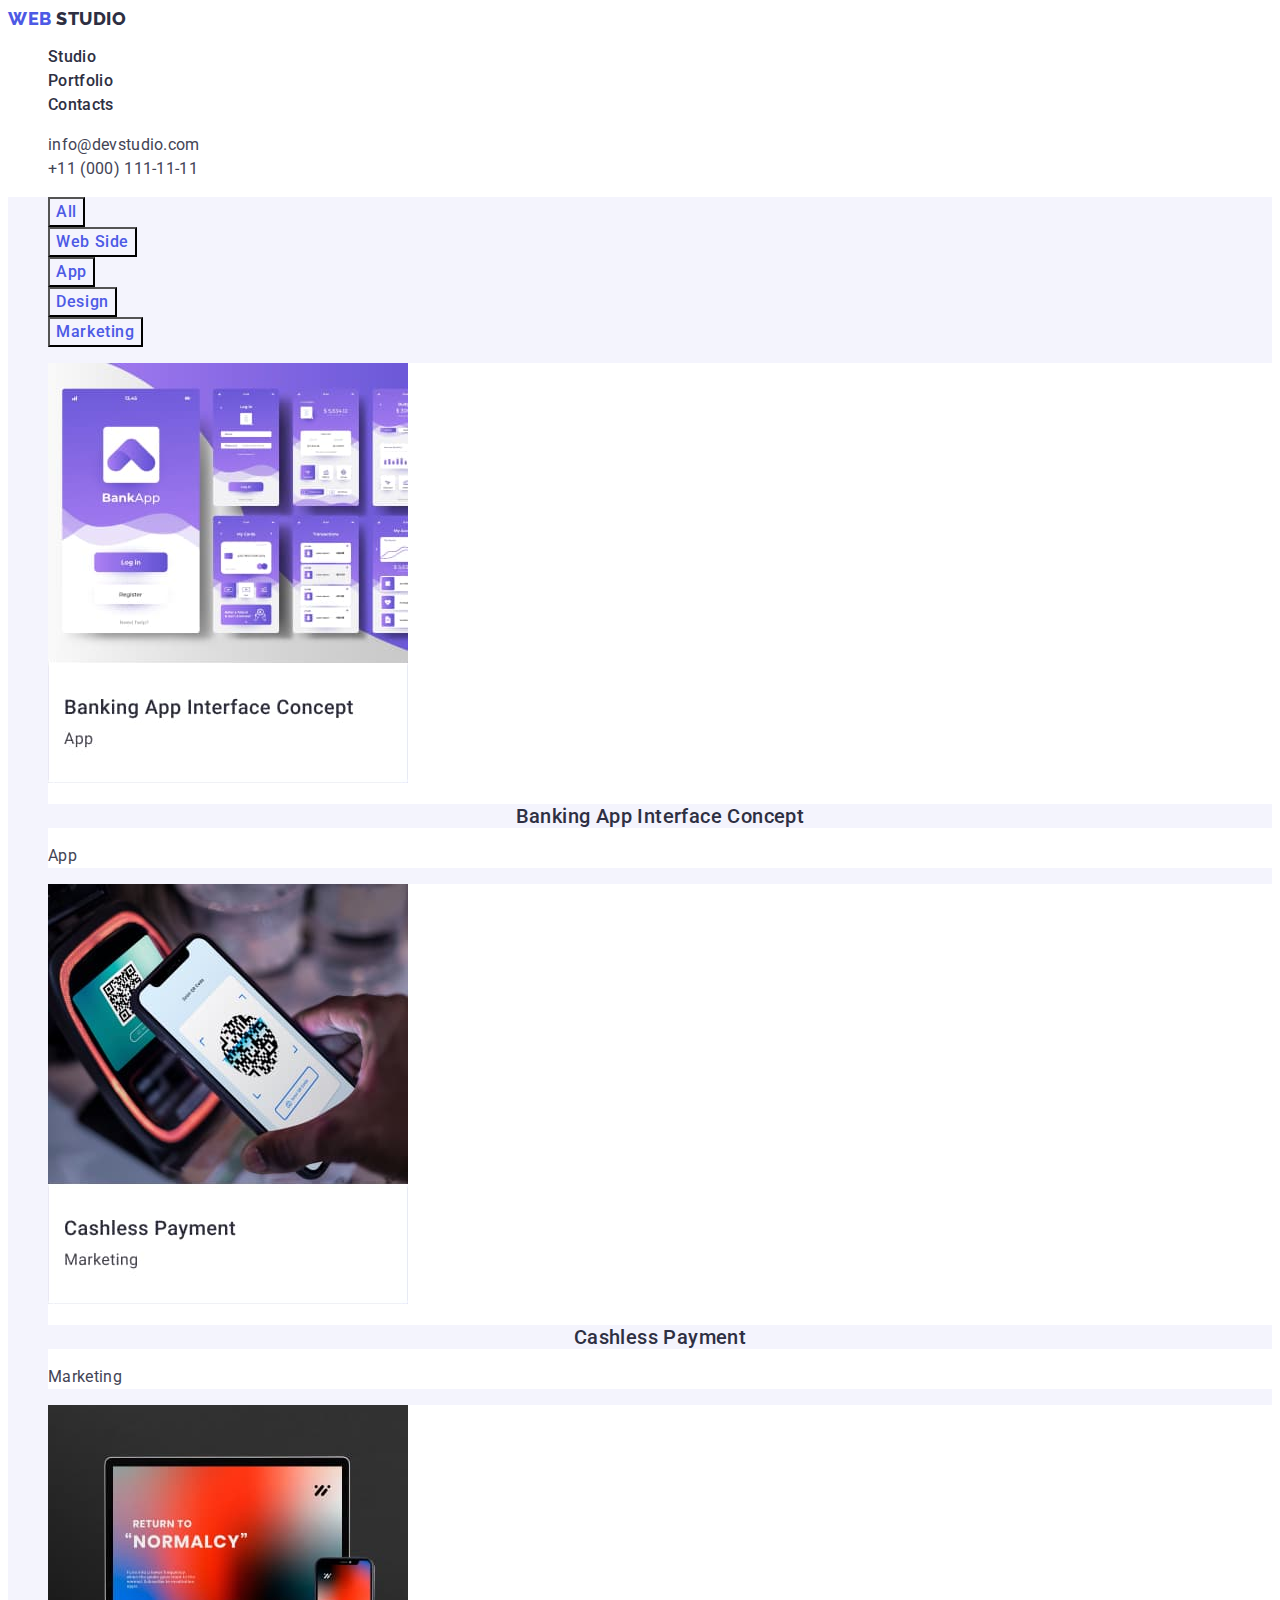
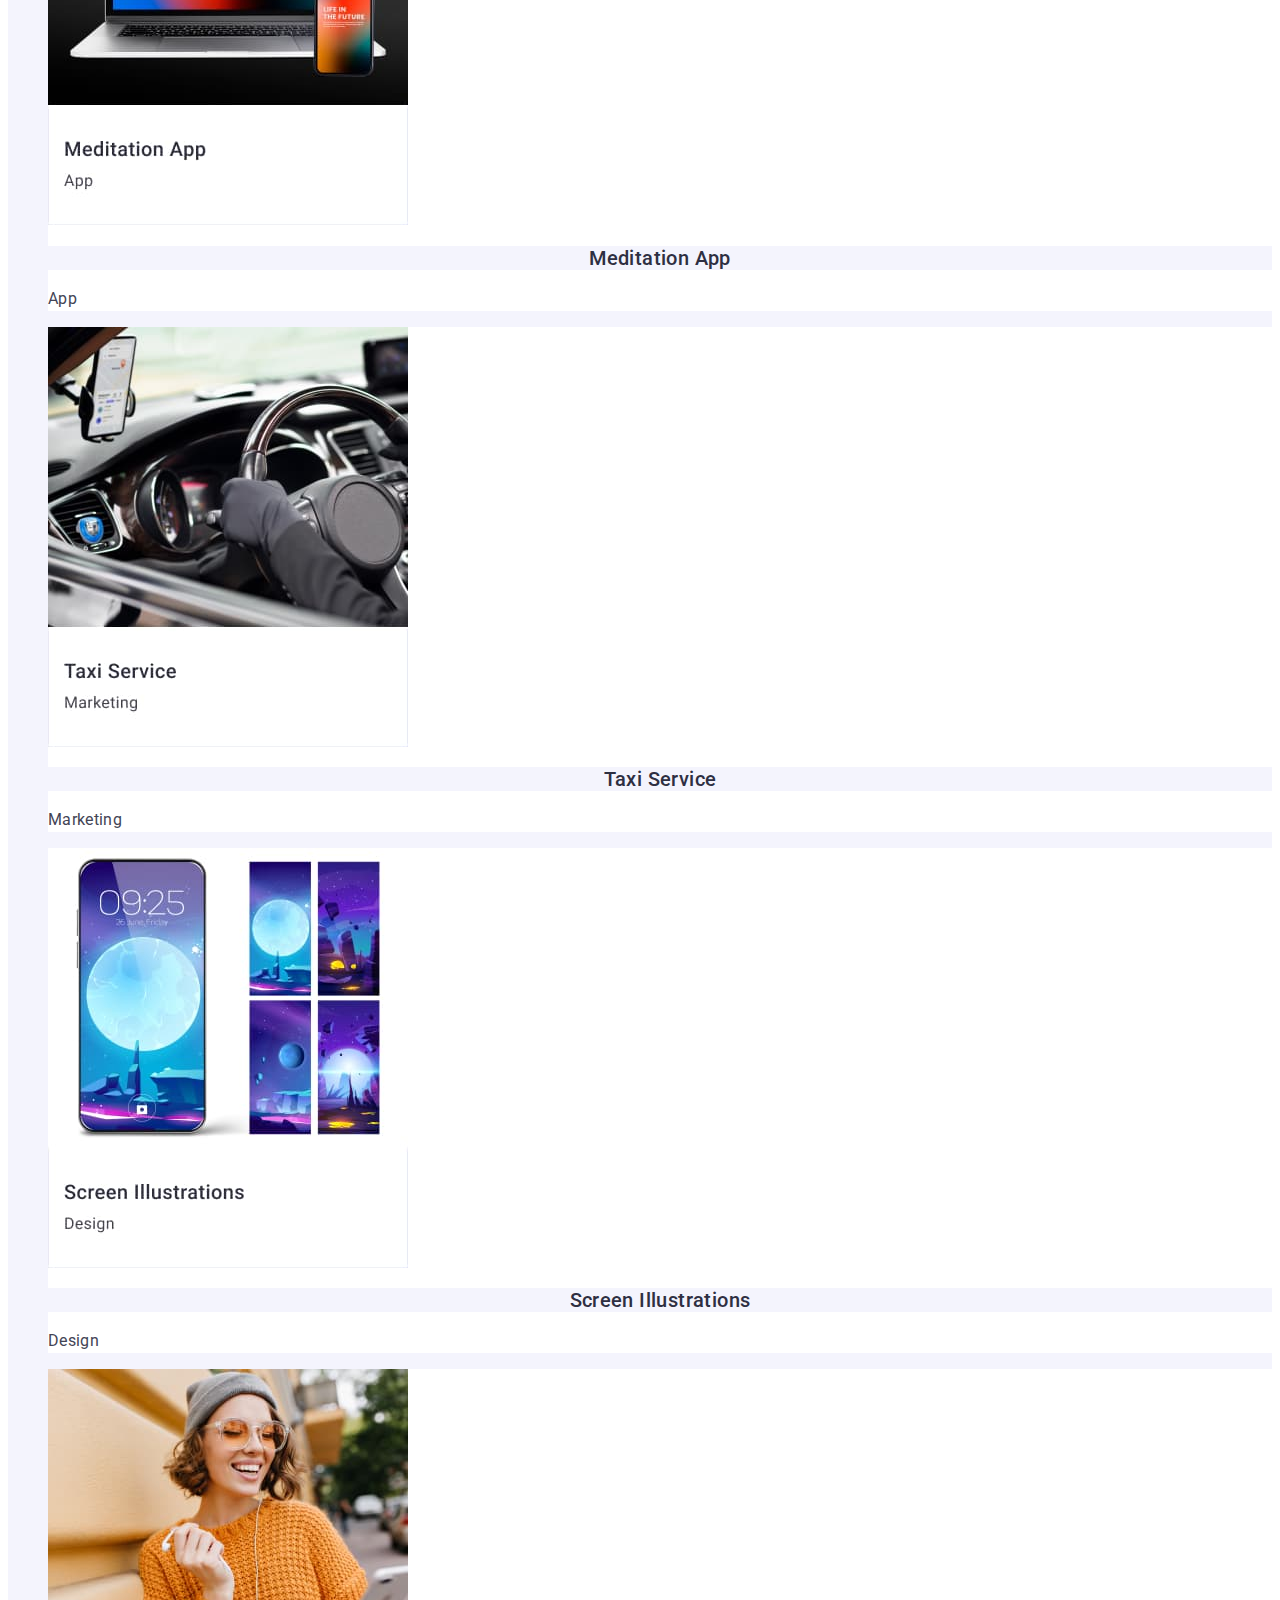
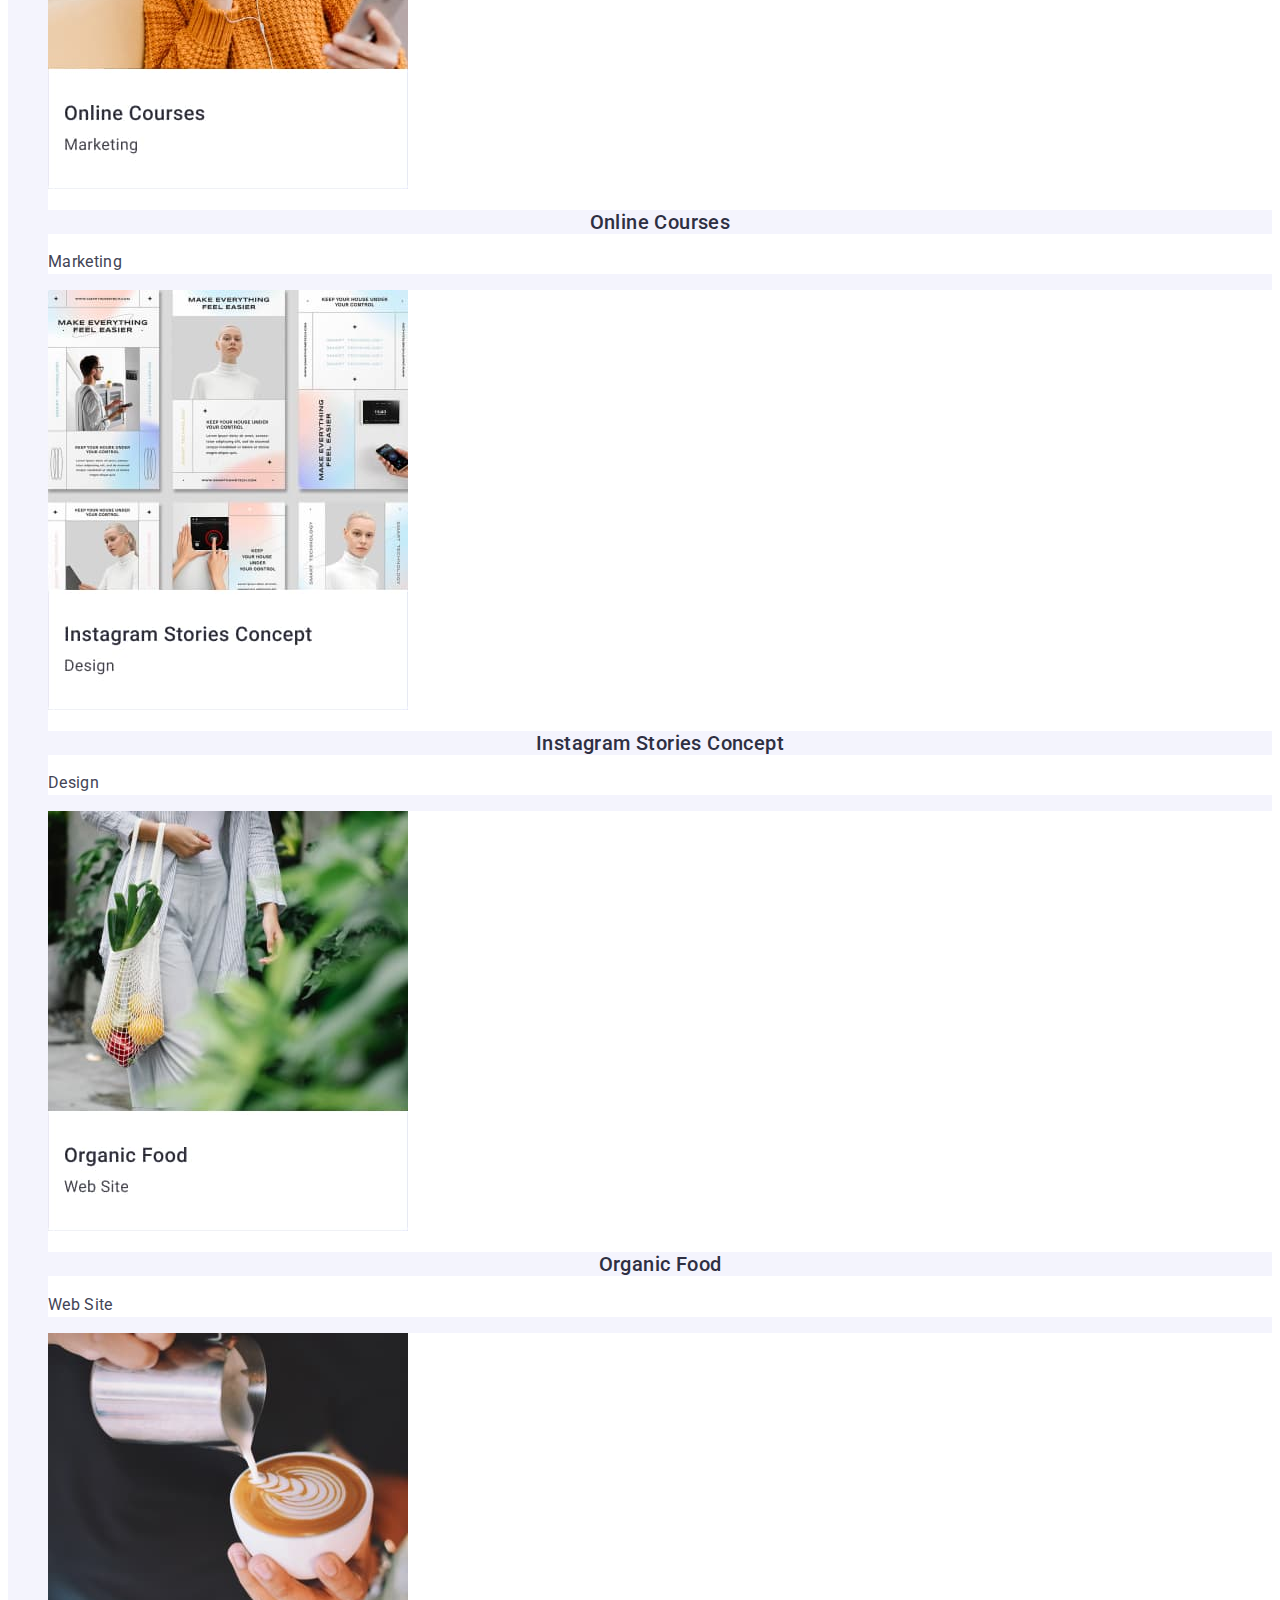
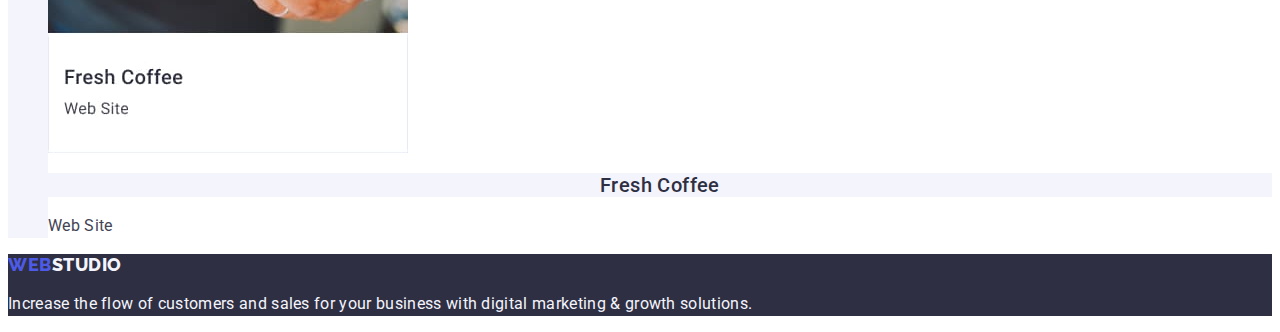
==== portfolio.html @ 2a0afb2e "hmh" ====
<!DOCTYPE html>
<html lang="en">
  <head>
    <meta charset="UTF-8" >
    <meta http-equiv="X-UA-Compatible" content="IE=edge" >
    <meta name="viewport" content="width=device-width, initial-scale=1.0" >
    <title>WebStudio</title>
    <link rel="preconnect" href="https://fonts.googleapis.com" >
    <link rel="preconnect" href="https://fonts.gstatic.com" crossorigin >
    <link
      href="https://fonts.googleapis.com/css2?family=Raleway:wght@800&family=Roboto:wght@400;500;700;900&display=swap"
      rel="stylesheet"
    >
    <link rel="stylesheet" href="./css/styles.css" >
  </head>
  <body>
    <header>
      <!--NAVIGATION-->
     <nav class="nav">
        <a class="logo link" href="./index.html">Web
          <span class="second-logo">Studio</span>
        </a>
        <ul class="list">
          <li>
            <a class="nav-item link" href="./index.html"><span>Studio</span></a>
          </li>
          <li>
            <a class="nav-item link" href="./portfolio.html">Portfolio</a>
          </li>
          <li>
            <a class="nav-item link" href="">Contacts</a>
          </li>
        </ul>
    </nav>
    <!--CONTACTS-->
    <address class="address">
        <ul class="list">
          <li>
            <a class="address-item link" href="mailto:info@devstudio.com"
              >info@devstudio.com</a
            >
          </li>
          <li>
            <a class="address-item link" href="tel:+110001111111">+11 (000) 111-11-11</a>
          </li>
        </ul>
    </address>
    </header>
    <main>
      
<!--BUTTONS-->

      <section class="background-section-portfolio">
        <h1 hidden>portfolio</h1>
        <ul class="list">
          <li><button class="click-button" type="button">All</button></li>
          <li><button class="click-button" type="button">Web Side</button></li>
          <li><button class="click-button" type="button">App</button></li>
          <li><button class="click-button" type="button">Design</button></li>
          <li><button class="click-button" type="button">Marketing</button></li>
        </ul>

<!--BOOKMARKS-->

        <ul class="list">
           <li class="bookmarks"> 
            <a href="" class="link">
             <img src="./images/porfolio/pierwsza/banking-app-interface-concept.jpg"
              alt="Banking App Interface Concept"
              width="360">
          <h2 class="description-folder">Banking App Interface Concept</h2>
          <p class="text">App</p>
        </a>
        </li>
          
        <li class="bookmarks"> 
            <a href="" class="link">
            <img src="./images/porfolio/pierwsza/cashless-payment.jpg"
              alt="Cashless Payment"
              width="360">
          <h2 class="description-folder">Cashless Payment</h2>
          <p class="text">Marketing</p>
        </a>
        </li>
          
        
         <li class="bookmarks"> 
            <a href="" class="link">
            <img src="./images/porfolio/pierwsza/meditation-app.jpg"
              alt="Meditation App"
              width="360">
          <h2 class="description-folder">Meditation App</h2>
          <p class="text">App</p>
        </a>
        </li>
        </ul>

        <ul class="list">
          <li class="bookmarks">
            <a href="" class="link">
            <img src="./images/porfolio/druga/taxi-service.jpg"
              alt="Taxi Service"
              width="360">
            <h2 class="description-folder">Taxi Service</h2>
            <p class="text">Marketing</p>
          </a>
          </li>
          
          <li class="bookmarks">
            <a href="" class="link">
            <img src="./images/porfolio/druga/screen-illustrations.jpg"
              alt="Screen Illustrations"
              width="360">
            
            <h2 class="description-folder">Screen Illustrations</h2>
            <p class="text">Design</p>
          </a>
          </li>
          
          <li class="bookmarks">
            <a href="" class="link">
            <img src="./images/porfolio/druga/online-courses.jpg"
              alt="Online Courses"
              width="360">
            <h2 class="description-folder">Online Courses</h2>
            <p class="text">Marketing</p>
          </a>
          </li>
        </ul>

        <ul class="list">
          <li class="bookmarks">
            <a href="" class="link">
            <img src="./images/porfolio/trzecia/instagram-stories-concept.jpg"
              alt="Instagram Stories Concept"
              width="360">
            <h2 class="description-folder">Instagram Stories Concept</h2>
            <p class="text">Design</p>
          </a>
          </li>
          <li class="bookmarks">
            <a href="" class="link">
            <img src="./images/porfolio/trzecia/organic-food.jpg"
              alt="Organic Food"
              width="360">
            <h2 class="description-folder">Organic Food</h2>
            <p class="text">Web Site</p>
          </a>
          </li>
          <li class="bookmarks">
            <a href="" class="link">
            <img src="./images/porfolio/trzecia/fresh-coffee.jpg"
              alt="Fresh Coffee"
              width="360">
            <h2 class="description-folder">Fresh Coffee</h2>
            <p class="text">Web Site</p>
          </a>
          </li>
        </ul>
      </section>
    </main>

    <!--Footer-->

    <footer class="footer">
      <a class="logo link" href="./portfolio.html">Web<span class="footer-logo">Studio</span></a>
      <p class="footer-desctription">
        Increase the flow of customers and sales for your business with digital
        marketing & growth solutions.
      </p>
    </footer>
  </body>
</html>
---- css/styles.css ----
/** PODSTAWOWE STYLE **/
:root {
  --first-color-background:#ffffff;
  --first-text-color: #434455;
  --second-color-background: #f4f4fd;
  --second-text-color: #2e2f42;
  --third-color-background: #ffffff;
  --third-text-color: #e7e9fc;
  --logo-web-color: #4d5ae5;
  --filter-button: #f4f4fd;
  --footer-background: #2e2f42;
  --button-active: #404bbf;
}

body {
  font-family: 'Roboto', sans-serif;
  color: var(--first-text-color);
  background-color: var(--first-color-background);
}

.list {
  list-style: none;
}

.link {
  text-decoration: none;
}

.hidden {
  position: absolute;
  width: 1px;
  height: 1px;
  margin: -1px;
  border: 0;
  padding: 0;
  white-space: nowrap;
  clip-path: inset(100%);
  clip: rect(0 0 0 0);
  overflow: hidden;
}

/* HEADER*/

.logo {
  color: var(--logo-web-color);
font-family: 'Raleway', sans-serif;
font-weight: 800;
font-size: 18px;
line-height: 1.17;
letter-spacing: 0.03em;
text-transform: uppercase;
}

.second-logo {
  color: var(--second-text-color);
}

.nav-item {
color: var(--second-text-color);
font-weight: 500;
font-size: 16px;
line-height: 1.5;
letter-spacing: 0.02em;
}
.nav-item:hover,
.nav-item:focus {
  color: #404bbf;
}

.address{
font-style: normal;
}

.address-item {
  color: var(--first-text-color);
font-size: 16px;
line-height: 1.5;
letter-spacing: 0.02em;
}

.address-item:hover,
.address-item:focus {
  color: var(--button-active);
}

/* HERO */

.hero {
  background-color: var(--second-text-color);
}

.hero-item {
  color: var(--third-color-background);
font-weight: 700;
font-size: 56px;
line-height: 1.07;
letter-spacing: 0.02em;
text-align: center;
}


.hero-button {
  background-color: var(--logo-web-color);
  color: var(--first-color-background);
  font-family: 'Roboto', sans-serif;
font-weight: 500;
font-size: 16px;
line-height: 1.5;
letter-spacing: 0.04em;
cursor: pointer;
}

.hero-button:hover,
.hero-button:focus {
  background-color: var(--button-active);
  color: var(--third-color-background);
  box-shadow: 0px 4px 4px rgba(0, 0, 0, 0.15);
border-radius: 4px;
}

.our-skills {
  color: var(--second-text-color);
  font-weight: 500;
font-size: 20px;
line-height: 1.2;
letter-spacing: 0.02em;
}

.description-skills {
  color: var(--first-text-color);
  font-size: 16px;
line-height: 1.5;
letter-spacing: 0.02em;
}

.our-team {
  background-color: var(--first-color-background);
  color: var(--second-text-color);
font-weight: 700;
font-size: 36px;
line-height: 1.11;
text-align: center;
letter-spacing: 0.02em;
text-transform: capitalize;
}


.employee-item {
  background-color: var(--third-color-background)
}

.names {
color: var(--second-text-color);
text-align: center;
font-weight: 500;
font-size: 20px;
line-height: 1.2;
letter-spacing: 0.02em;
}

.skills {
  color: var(--first-text-color);
  font-weight: 400;
  font-size: 16px;
  line-height: 1.5;
  letter-spacing: 0.02em;
}

/* FOOTER */ 

.footer {
  background-color: var(--footer-background);
}

.footer-desctription {
  color: var(--second-color-background);
  font-weight: 400;
font-size: 16px;
line-height: 1.5;
letter-spacing: 0.02em;
}

.footer-logo {
  color: var(--filter-button);
  font-weight: 800;
font-size: 18px;
line-height: 1.16;
letter-spacing: 0.03em;
text-transform: uppercase;
}

/* PORTFOLIO */

.background-section-portfolio{
background-color: var(--filter-button);
}

.click-button {
  font-family: 'Roboto', sans-serif;
font-weight: 500;
font-size: 16px;
line-height: 1.5;
letter-spacing: 0.04em;
cursor: pointer;
color: var(--logo-web-color);
background-color: var(--second-color-background);
}

.click-button:hover,
.click-button:focus {
  background-color: var(--button-active);
  color: var(--first-color-background);
  box-shadow: 0px 3px 1px rgba(0, 0, 0, 0.1), 0px 2px 1px rgba(0, 0, 0, 0.08), 0px 2px 2px rgba(0, 0, 0, 0.12);
border-radius: 4px;
}

.bookmarks {
  background-color: var(--first-color-background);
}

.description-folder {
  background-color: var(--filter-button);
  color: var(--second-text-color);
  text-align: center;
  font-weight: 500;
font-size: 20px;
line-height: 1.2;
letter-spacing: 0.02em;
}

.text {
  color: var(--first-text-color);
  font-weight: 400;
font-size: 16px;
line-height: 1.5;
letter-spacing: 0.02em;
}
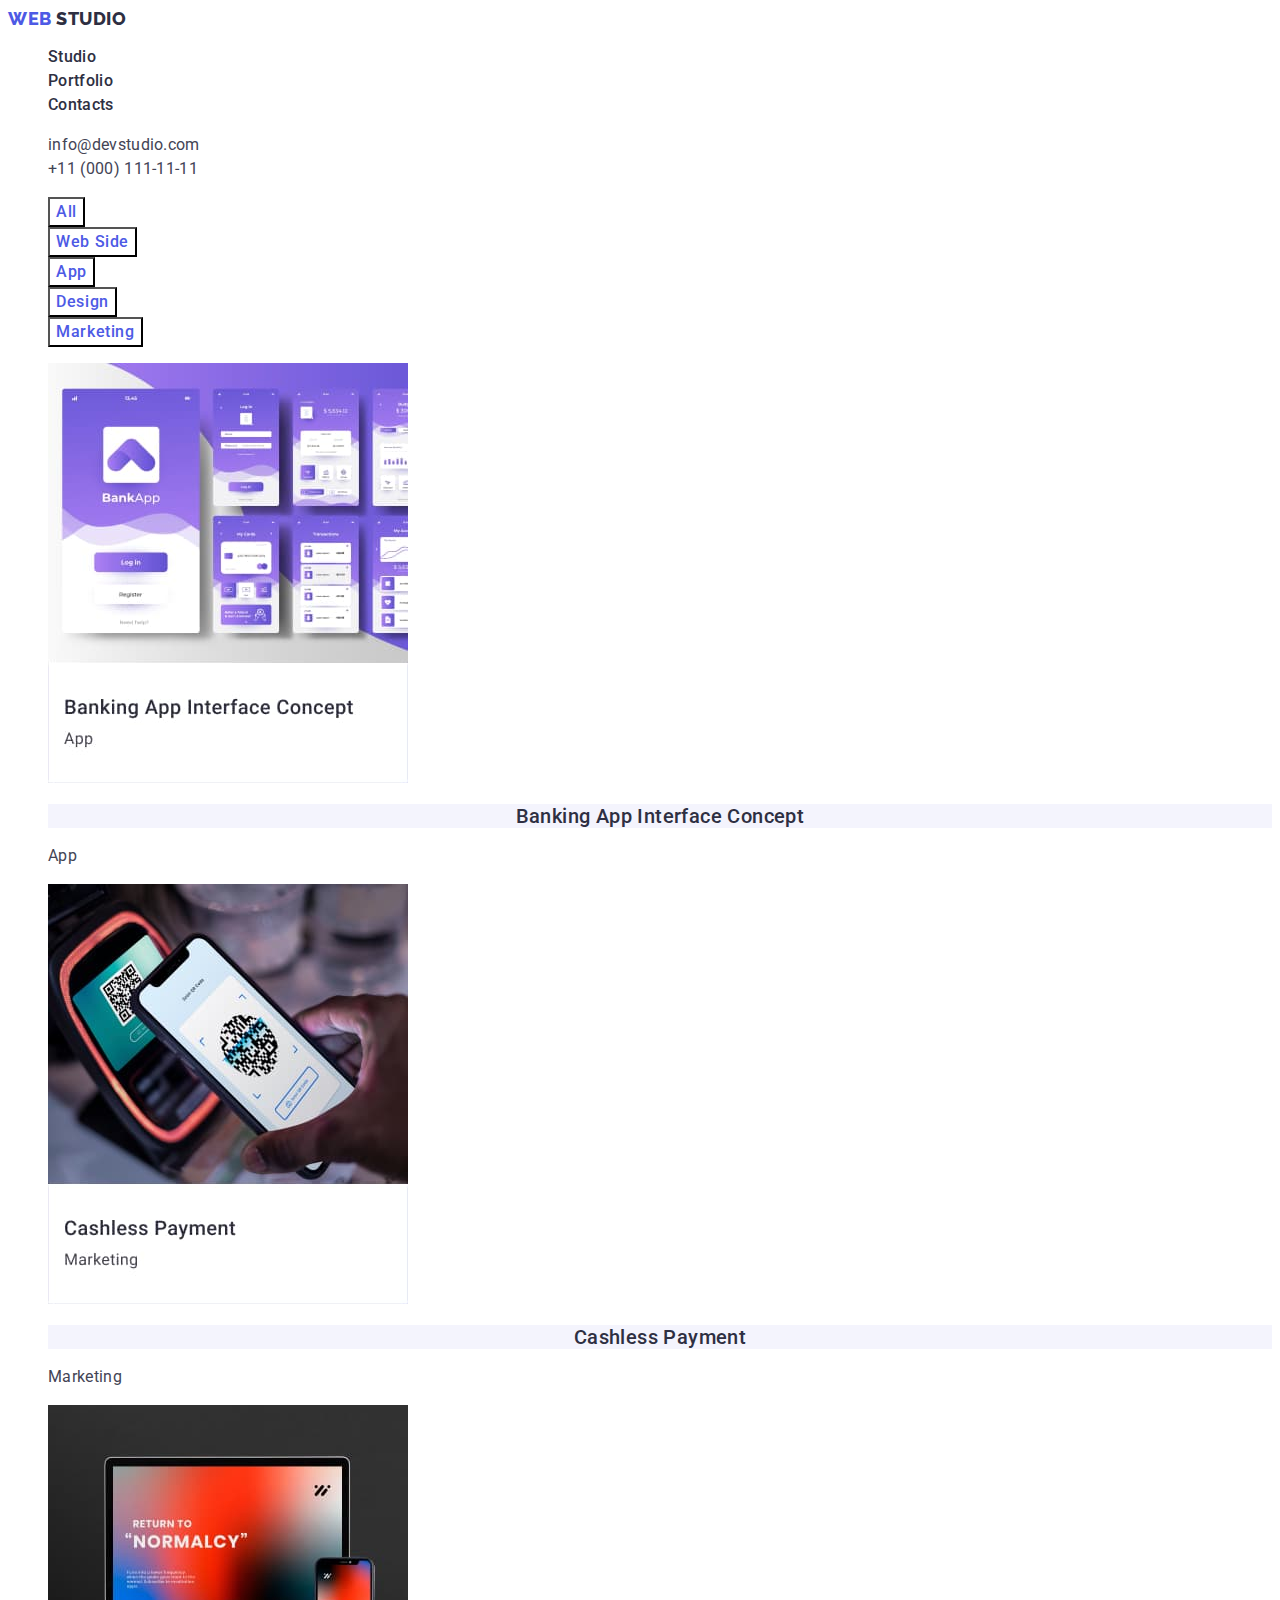
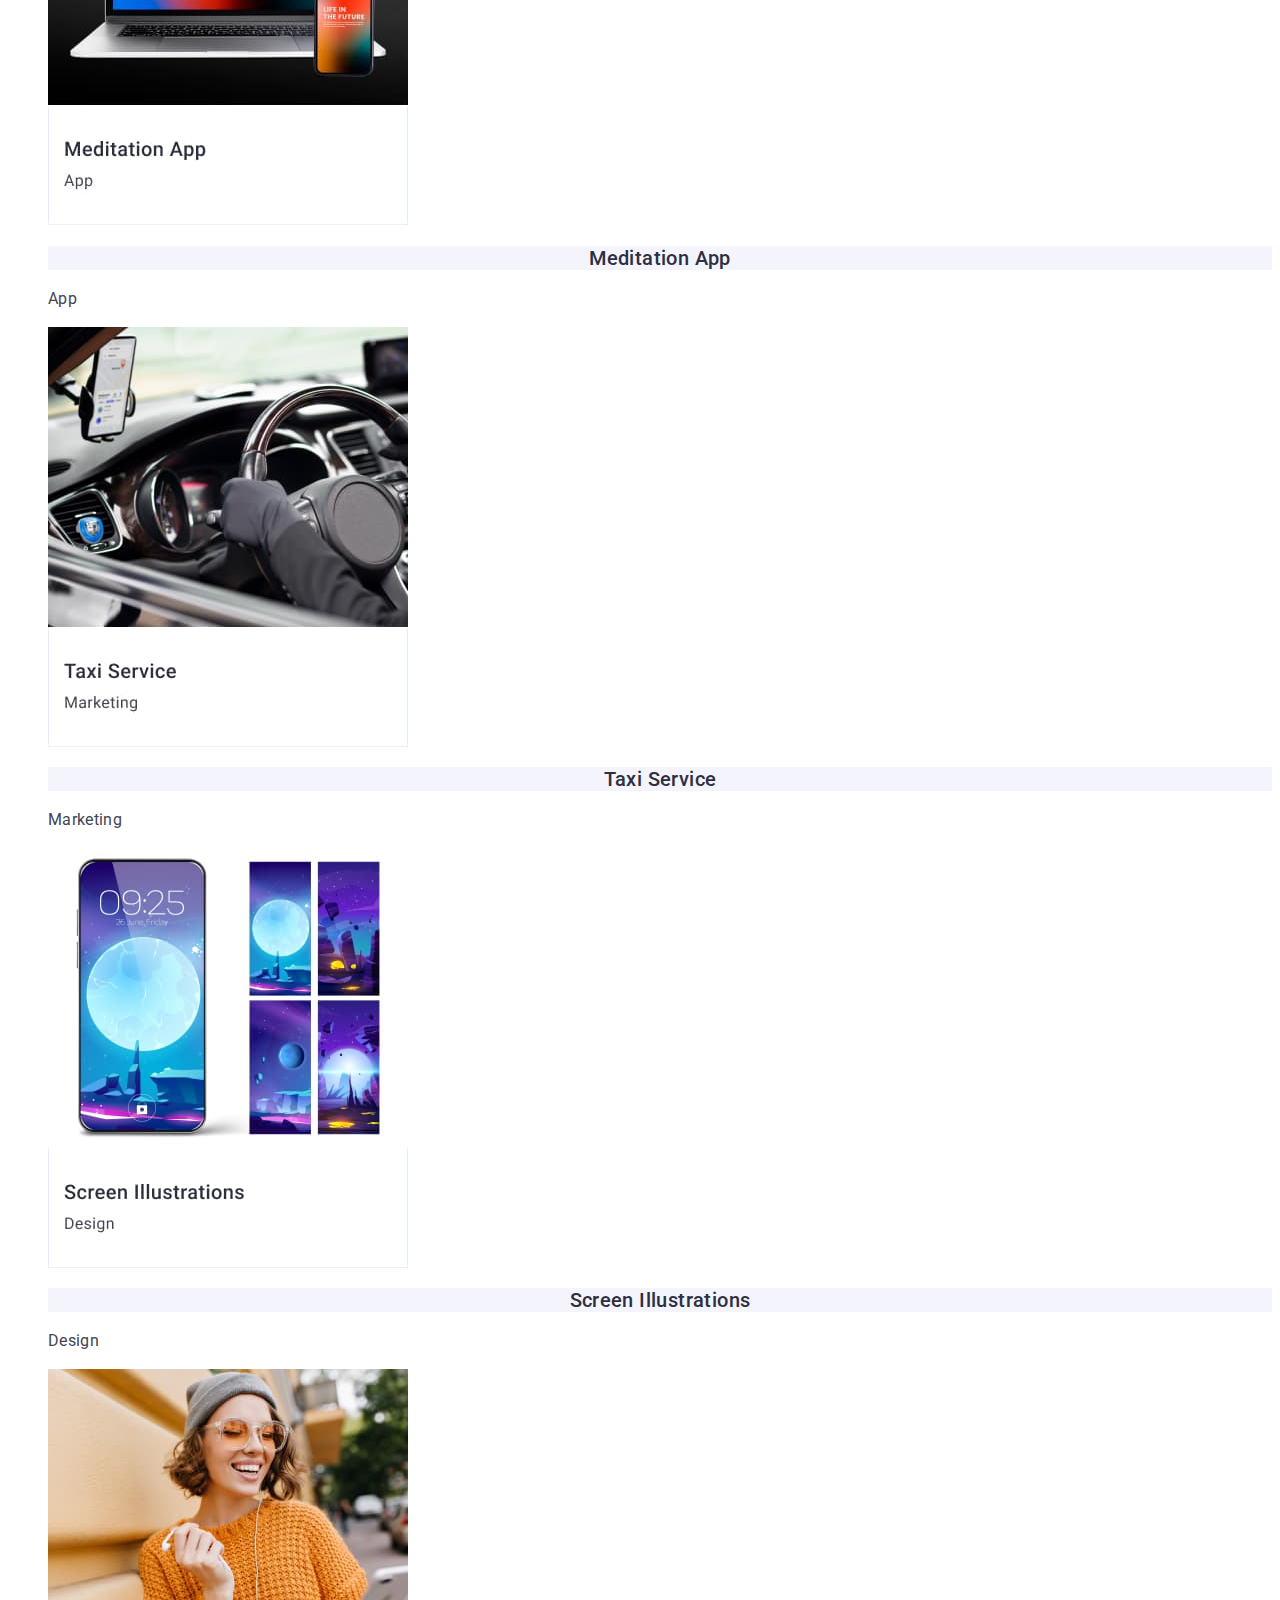
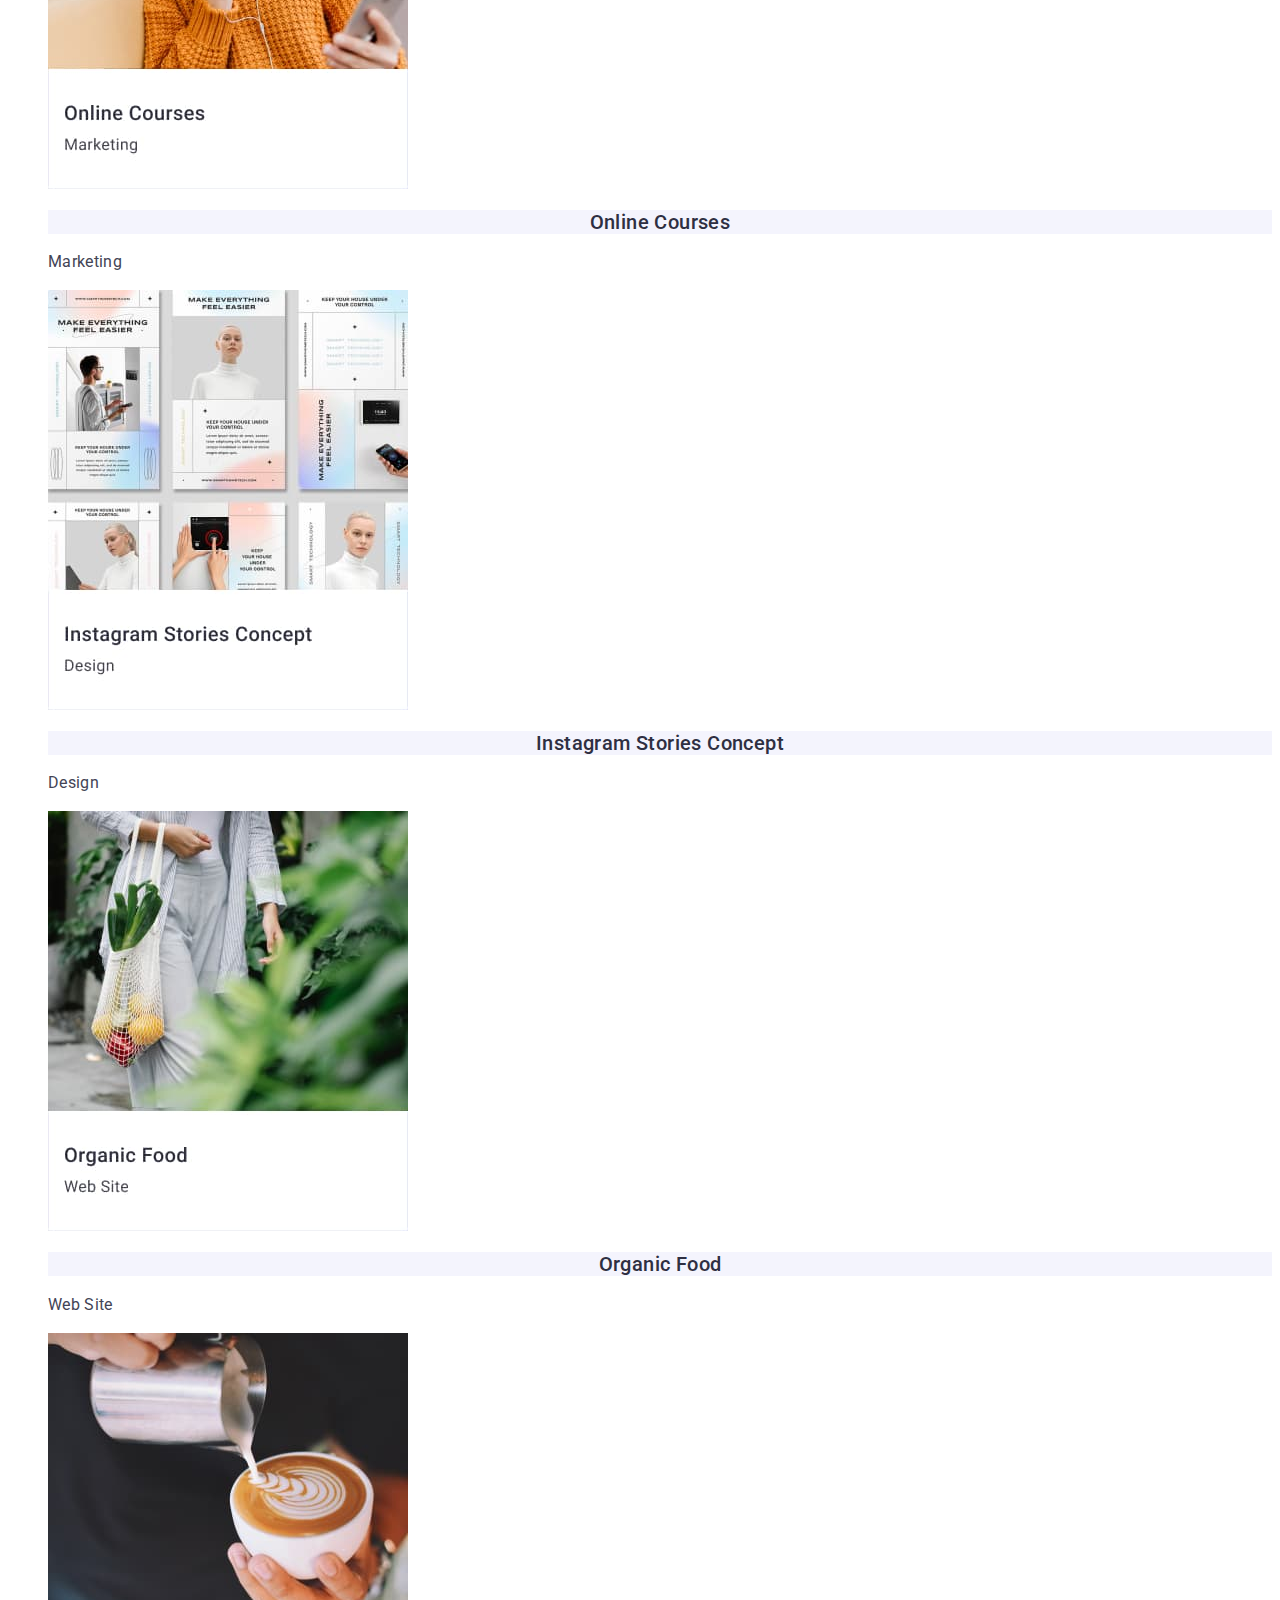
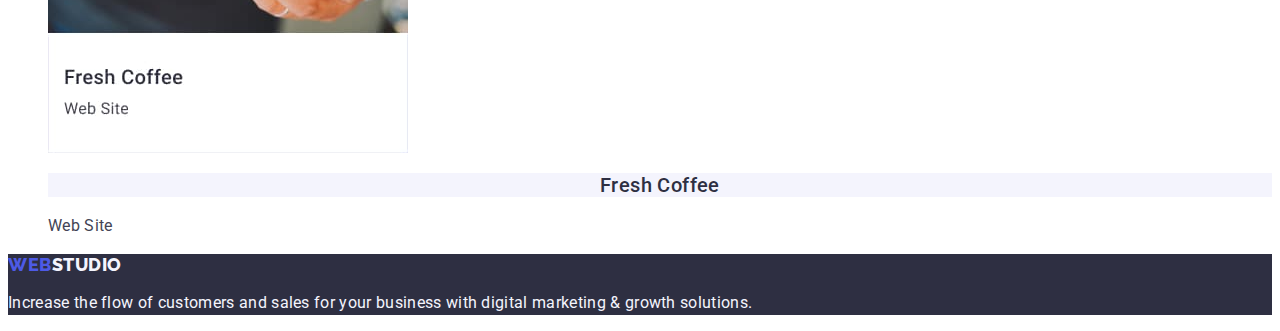
==== commit cd97f16d: "b" ====
--- a/portfolio.html
+++ b/portfolio.html
@@ -163,7 +163,7 @@
     <!--Footer-->
 
     <footer class="footer">
-      <a class="logo link" href="./portfolio.html">Web<span class="footer-logo">Studio</span></a>
+      <a class="logo link" href="./index.html">Web<span class="footer-logo">Studio</span></a>
       <p class="footer-desctription">
         Increase the flow of customers and sales for your business with digital
         marketing & growth solutions.
--- a/css/styles.css
+++ b/css/styles.css
@@ -15,7 +15,7 @@
 body {
   font-family: 'Roboto', sans-serif;
   color: var(--first-text-color);
-  background-color: var(--first-color-background);
+  background-color: var(--third-color-background);
 }
 
 .list {
@@ -110,12 +110,13 @@
 cursor: pointer;
 }
 
-.hero-button:hover,
-.hero-button:focus {
+.hero-button,
+.hero-button,
+.click-button:hover,
+.click-button:focus {
   background-color: var(--button-active);
   color: var(--third-color-background);
-  box-shadow: 0px 4px 4px rgba(0, 0, 0, 0.15);
-border-radius: 4px;
+
 }
 
 .our-skills {
@@ -182,17 +183,12 @@
 
 .footer-logo {
   color: var(--filter-button);
-  font-weight: 800;
-font-size: 18px;
-line-height: 1.16;
-letter-spacing: 0.03em;
-text-transform: uppercase;
 }
 
 /* PORTFOLIO */
 
 .background-section-portfolio{
-background-color: var(--filter-button);
+background-color: var(--first-color-background);
 }
 
 .click-button {
@@ -203,15 +199,7 @@
 letter-spacing: 0.04em;
 cursor: pointer;
 color: var(--logo-web-color);
-background-color: var(--second-color-background);
-}
-
-.click-button:hover,
-.click-button:focus {
-  background-color: var(--button-active);
-  color: var(--first-color-background);
-  box-shadow: 0px 3px 1px rgba(0, 0, 0, 0.1), 0px 2px 1px rgba(0, 0, 0, 0.08), 0px 2px 2px rgba(0, 0, 0, 0.12);
-border-radius: 4px;
+background-color: var(--first-color-background);
 }
 
 .bookmarks {
@@ -234,4 +222,5 @@
 font-size: 16px;
 line-height: 1.5;
 letter-spacing: 0.02em;
-}+}
+
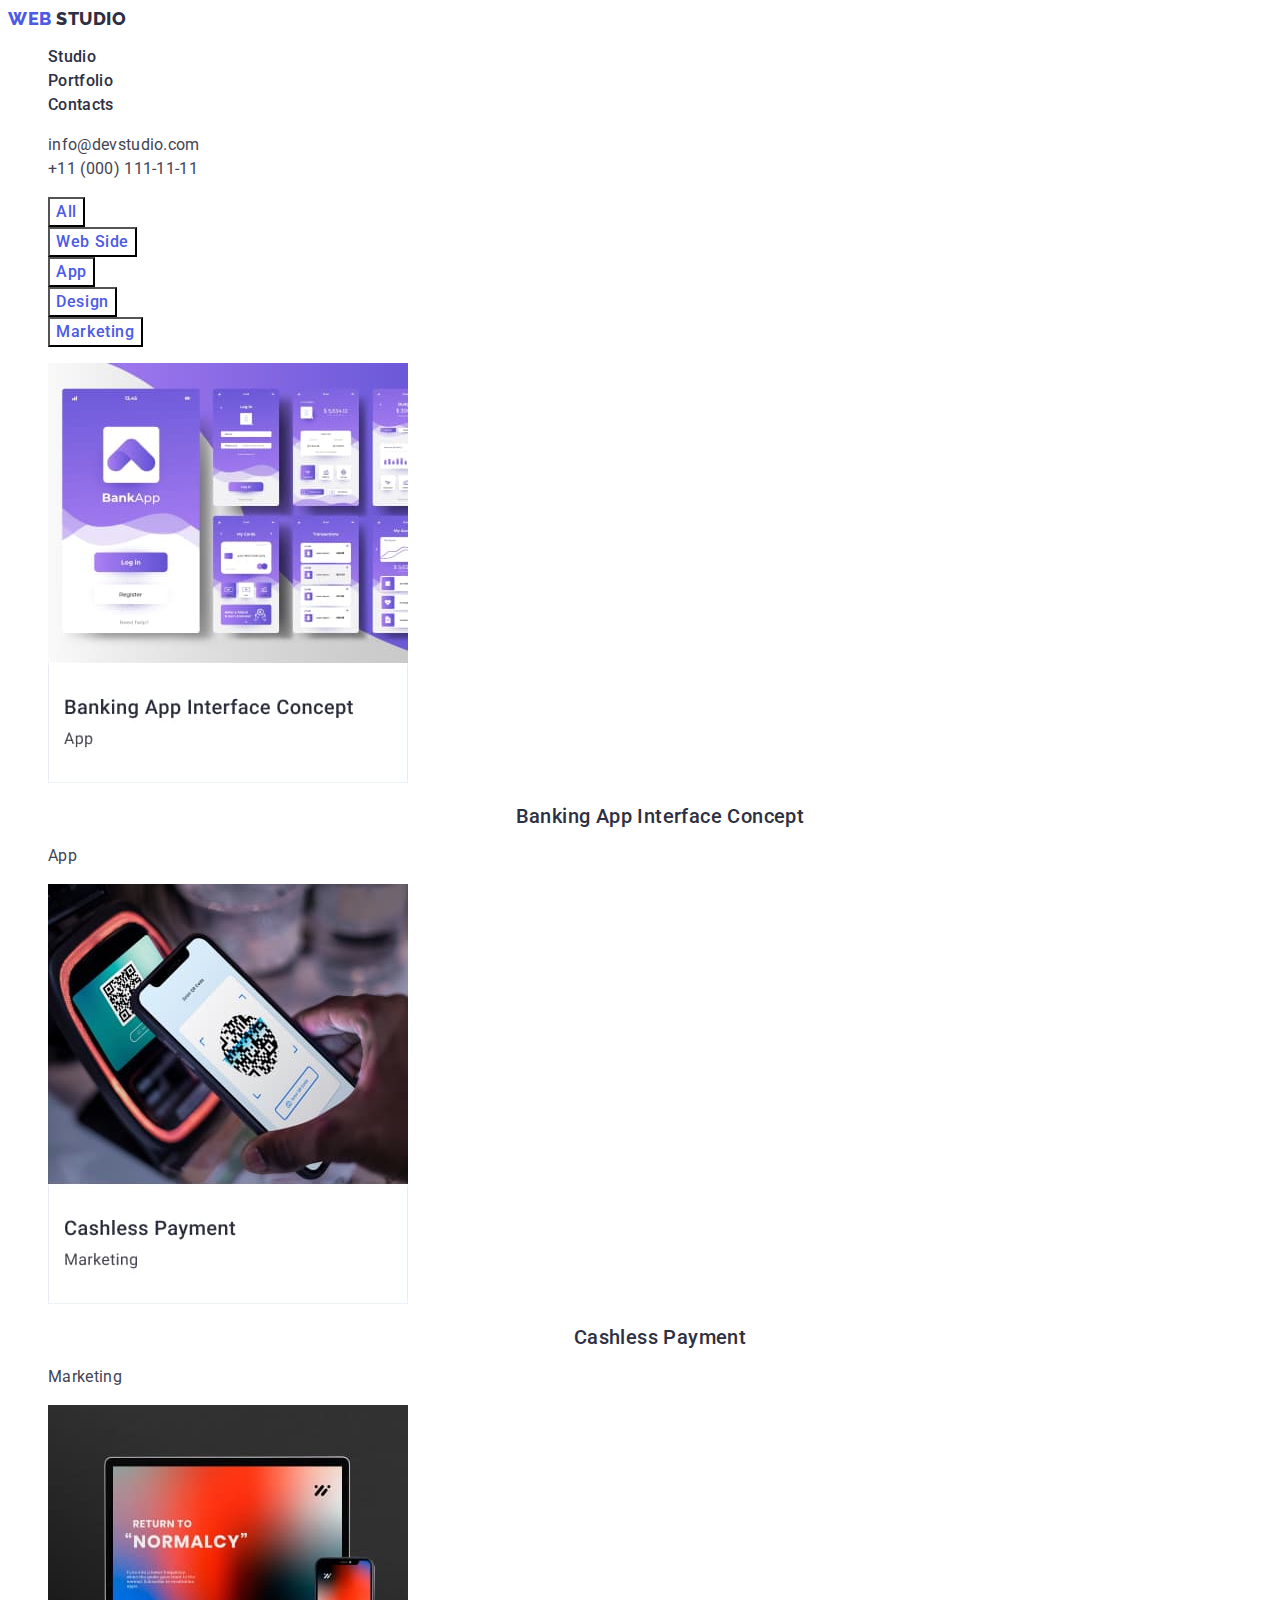
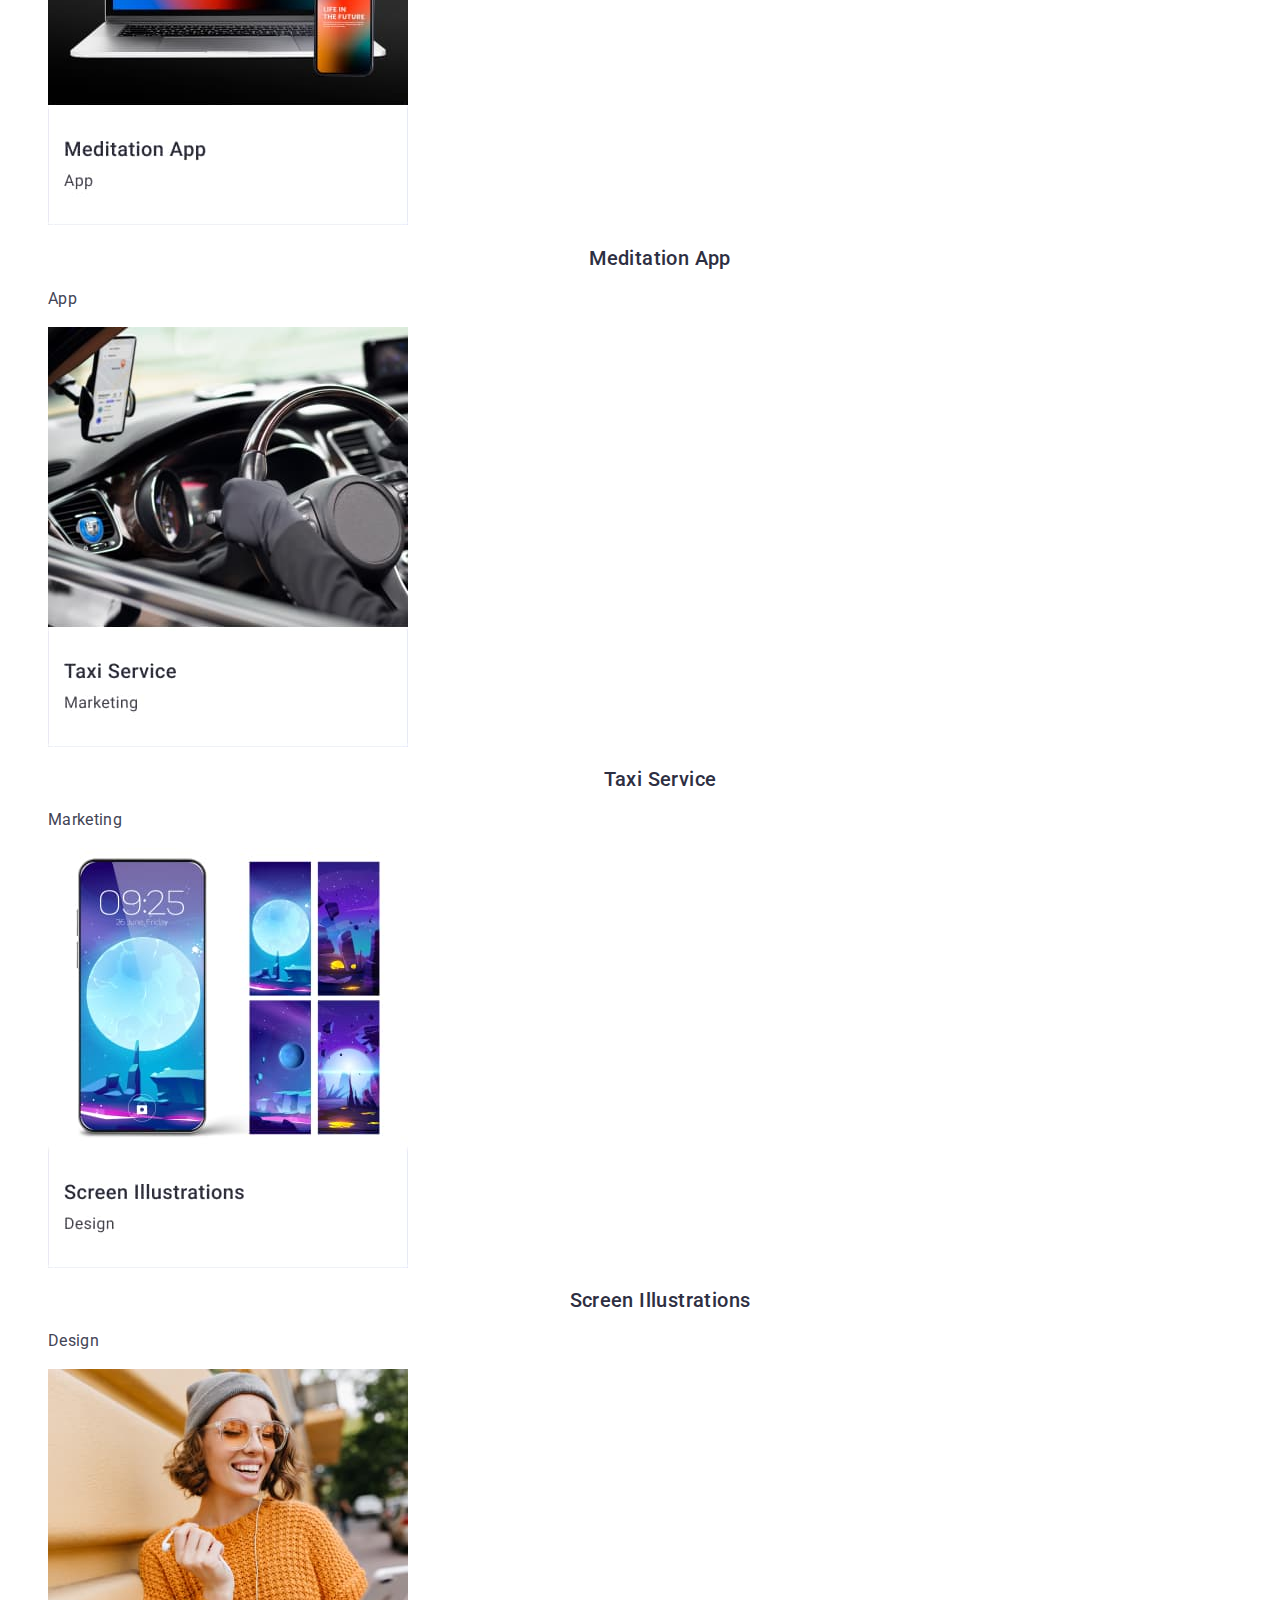
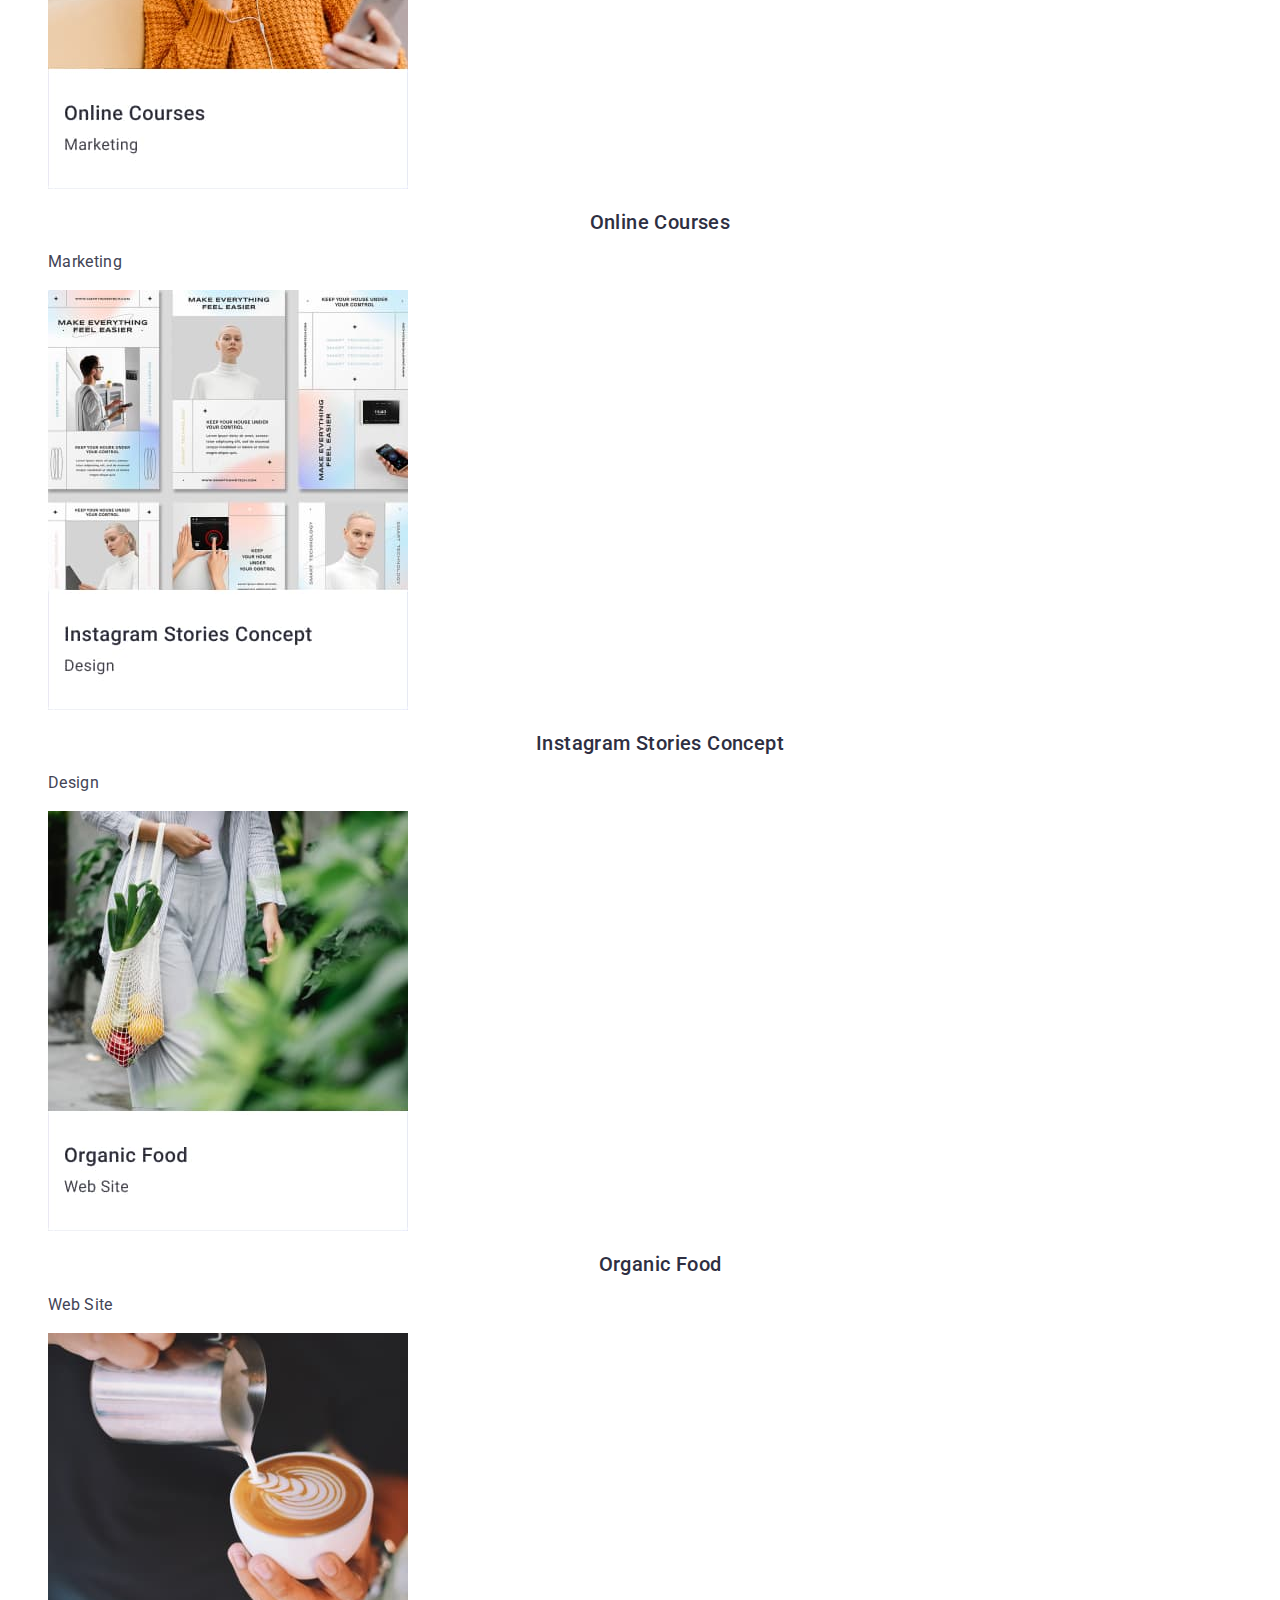
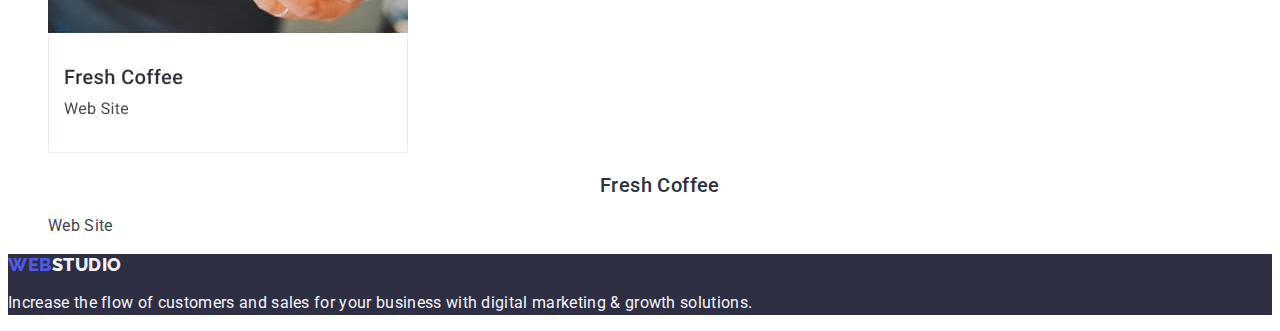
==== commit 2972d058: "xc" ====
--- a/portfolio.html
+++ b/portfolio.html
@@ -93,9 +93,7 @@
           <p class="text">App</p>
         </a>
         </li>
-        </ul>
 
-        <ul class="list">
           <li class="bookmarks">
             <a href="" class="link">
             <img src="./images/porfolio/druga/taxi-service.jpg"
@@ -126,9 +124,7 @@
             <p class="text">Marketing</p>
           </a>
           </li>
-        </ul>
 
-        <ul class="list">
           <li class="bookmarks">
             <a href="" class="link">
             <img src="./images/porfolio/trzecia/instagram-stories-concept.jpg"
--- a/css/styles.css
+++ b/css/styles.css
@@ -90,7 +90,7 @@
 }
 
 .hero-item {
-  color: var(--third-color-background);
+  color: #ffffff;
 font-weight: 700;
 font-size: 56px;
 line-height: 1.07;
@@ -207,7 +207,7 @@
 }
 
 .description-folder {
-  background-color: var(--filter-button);
+  background-color: var(--first-color-background);
   color: var(--second-text-color);
   text-align: center;
   font-weight: 500;
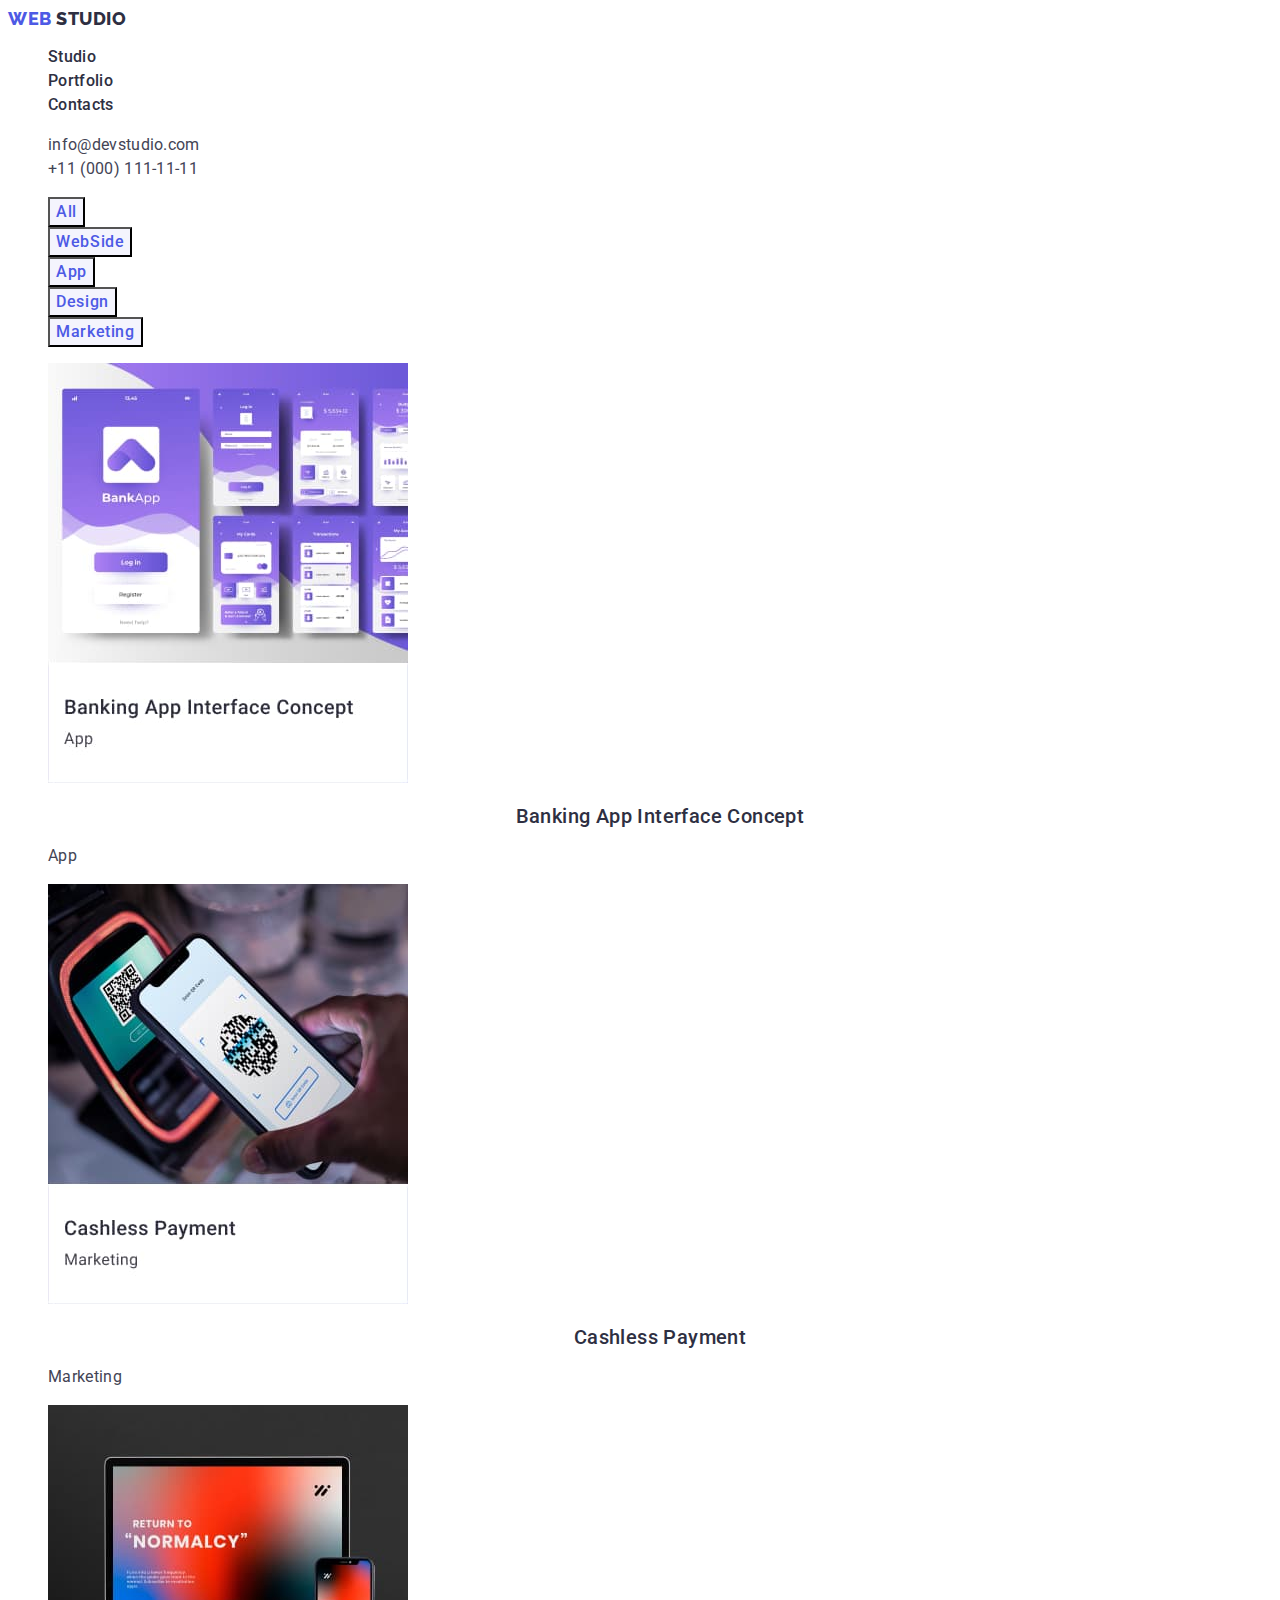
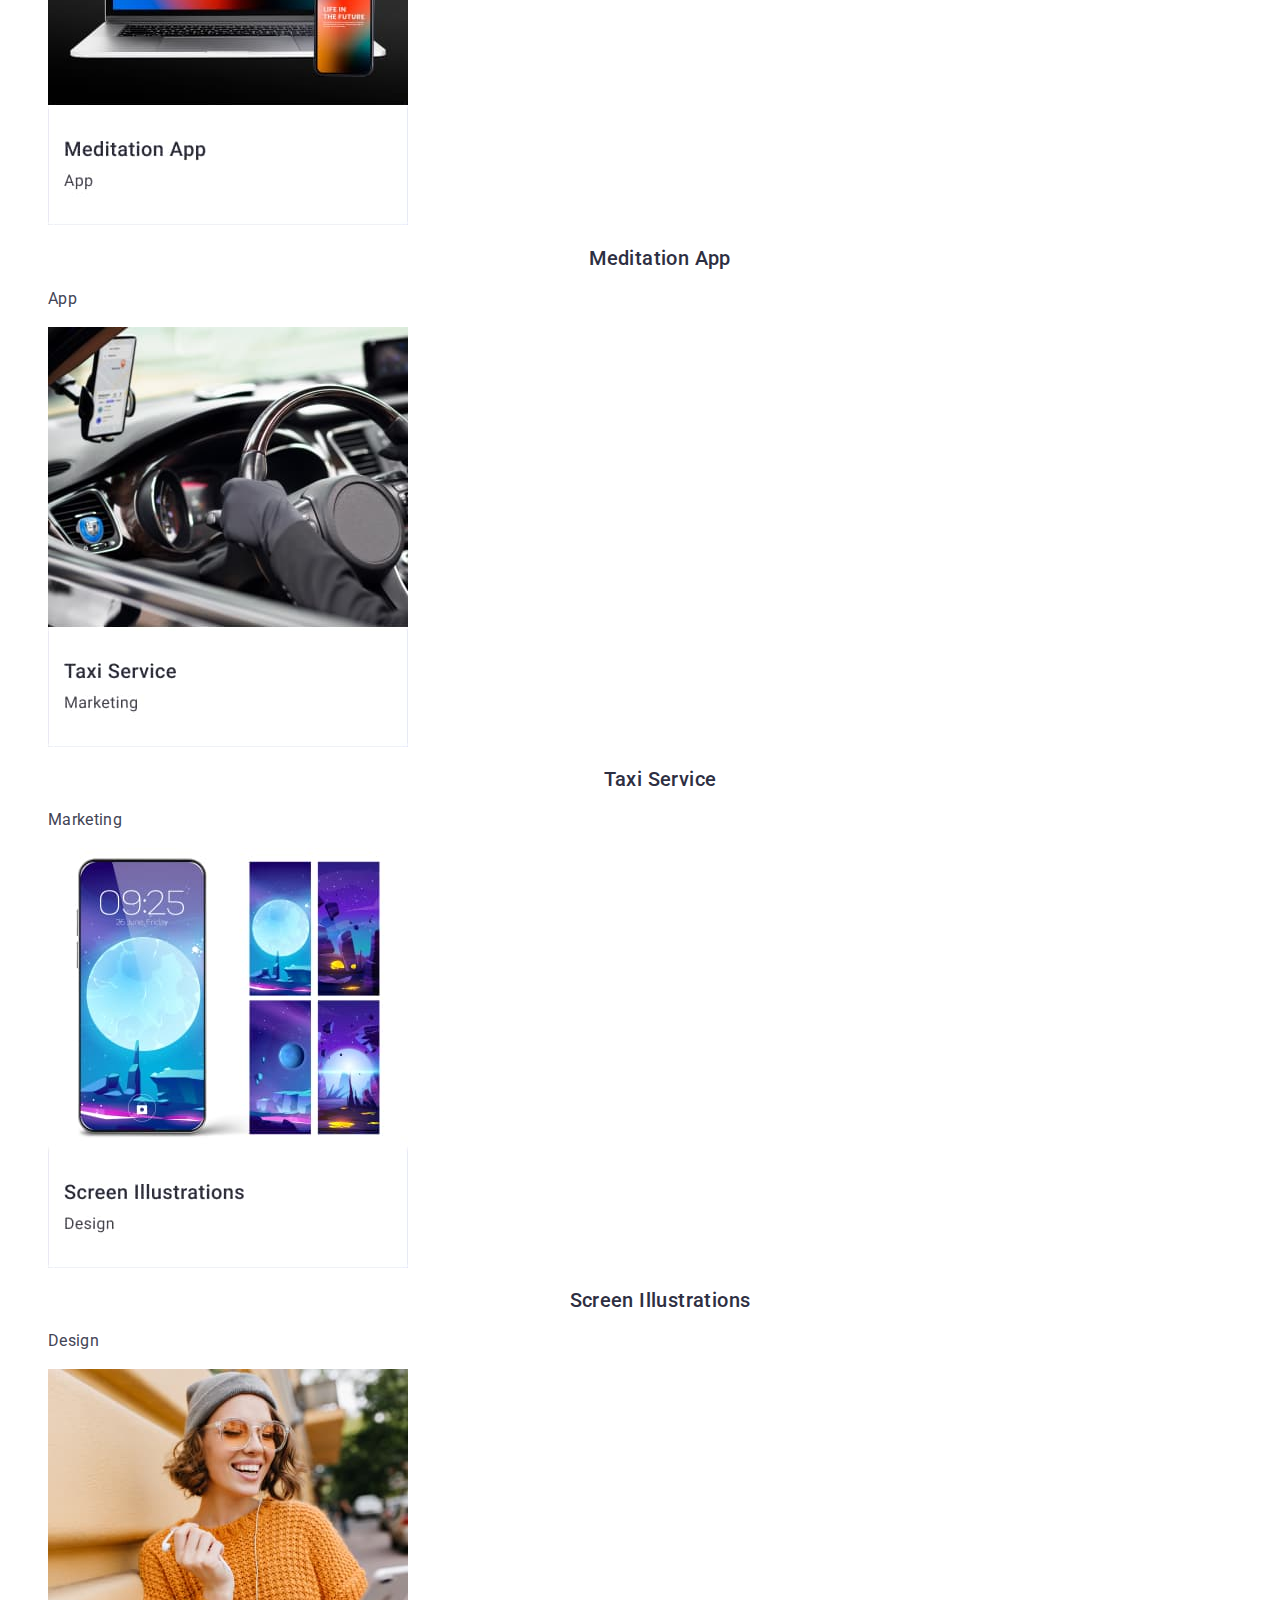
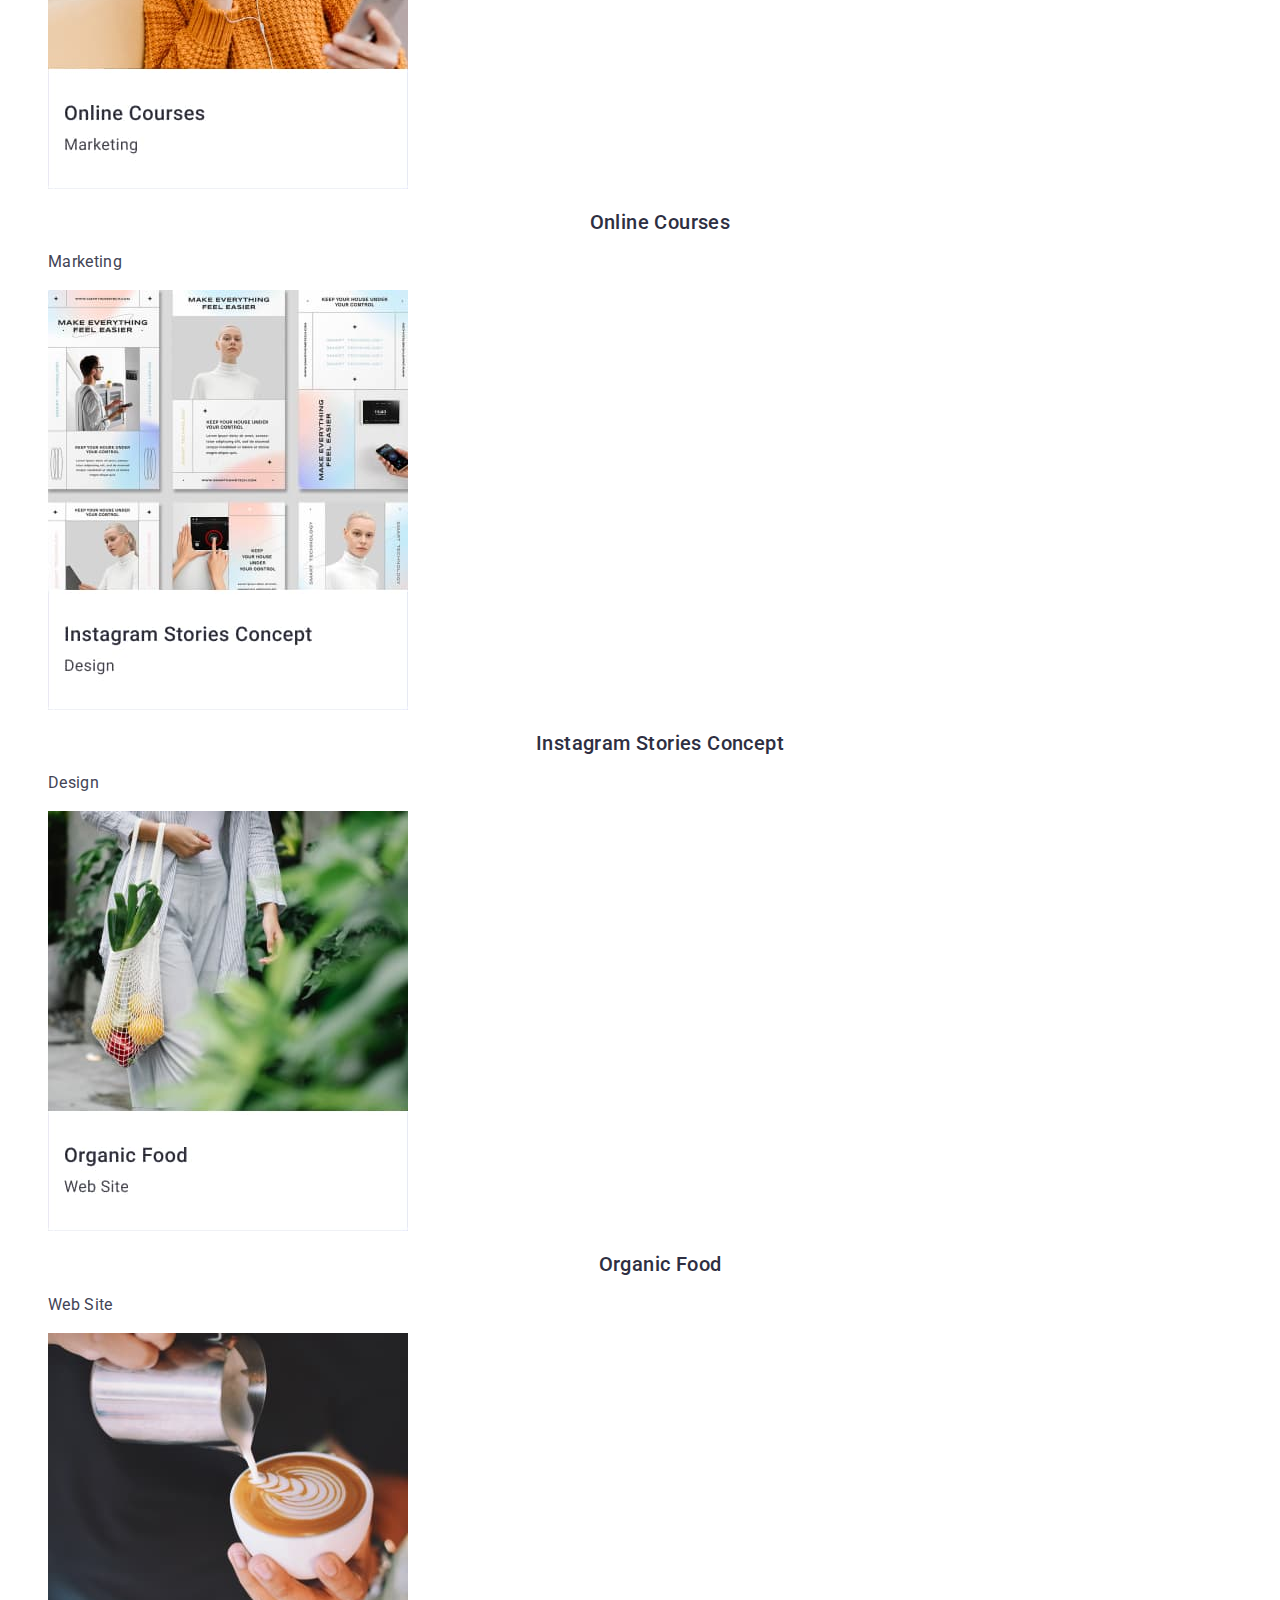
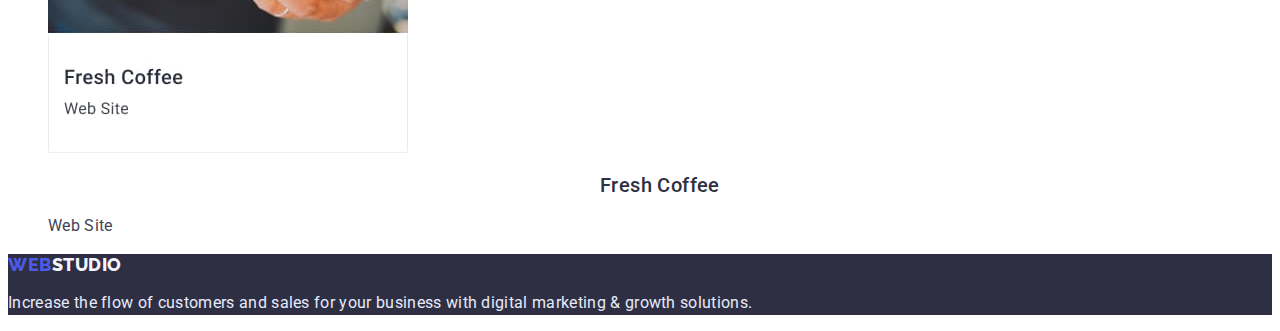
==== commit 89ef3a9a: "upload" ====
--- a/portfolio.html
+++ b/portfolio.html
@@ -54,7 +54,7 @@
         <h1 hidden>portfolio</h1>
         <ul class="list">
           <li><button class="click-button" type="button">All</button></li>
-          <li><button class="click-button" type="button">Web Side</button></li>
+          <li><button class="click-button" type="button">WebSide</button></li>
           <li><button class="click-button" type="button">App</button></li>
           <li><button class="click-button" type="button">Design</button></li>
           <li><button class="click-button" type="button">Marketing</button></li>
--- a/css/styles.css
+++ b/css/styles.css
@@ -1,21 +1,21 @@
 /** PODSTAWOWE STYLE **/
 :root {
-  --first-color-background:#ffffff;
-  --first-text-color: #434455;
-  --second-color-background: #f4f4fd;
-  --second-text-color: #2e2f42;
-  --third-color-background: #ffffff;
-  --third-text-color: #e7e9fc;
-  --logo-web-color: #4d5ae5;
-  --filter-button: #f4f4fd;
+  --primary-text-color: #434455;
+  --secondary-text-color:#2e2f42;
+  --third-text-color: #ffffff;
+  --footer-text-color: #e7e9fc;
+  --accent-text-color: #f4f4fd;
+  --logo-text-color:#404bbf;
+  --primary-background: #ffffff;
+  --secondary-background: #f4f4fd;
   --footer-background: #2e2f42;
-  --button-active: #404bbf;
+  --button-active: #4d5ae5;
 }
 
 body {
   font-family: 'Roboto', sans-serif;
-  color: var(--first-text-color);
-  background-color: var(--third-color-background);
+  color:var(--primary-text-color);
+  background-color:var(--primary-background);
 }
 
 .list {
@@ -42,7 +42,7 @@
 /* HEADER*/
 
 .logo {
-  color: var(--logo-web-color);
+  color: var(--button-active);
 font-family: 'Raleway', sans-serif;
 font-weight: 800;
 font-size: 18px;
@@ -52,11 +52,11 @@
 }
 
 .second-logo {
-  color: var(--second-text-color);
+  color: var(--secondary-text-color);
 }
 
 .nav-item {
-color: var(--second-text-color);
+color: var(--secondary-text-color);
 font-weight: 500;
 font-size: 16px;
 line-height: 1.5;
@@ -72,7 +72,7 @@
 }
 
 .address-item {
-  color: var(--first-text-color);
+  color: var(--primary-text-color);
 font-size: 16px;
 line-height: 1.5;
 letter-spacing: 0.02em;
@@ -80,17 +80,17 @@
 
 .address-item:hover,
 .address-item:focus {
-  color: var(--button-active);
+  color: var(--logo-text-color);
 }
 
 /* HERO */
 
 .hero {
-  background-color: var(--second-text-color);
+  background-color: var(--footer-background);
 }
 
 .hero-item {
-  color: #ffffff;
+  color: var(--third-text-color);
 font-weight: 700;
 font-size: 56px;
 line-height: 1.07;
@@ -100,8 +100,8 @@
 
 
 .hero-button {
-  background-color: var(--logo-web-color);
-  color: var(--first-color-background);
+  background-color: var(--button-active);
+  color: var(--third-text-color);
   font-family: 'Roboto', sans-serif;
 font-weight: 500;
 font-size: 16px;
@@ -110,17 +110,19 @@
 cursor: pointer;
 }
 
-.hero-button,
-.hero-button,
+.hero-button:hover,
+.hero-button:focus{
+  background-color: var(--logo-text-color);
+  color: var(--third-text-color);
+}
 .click-button:hover,
 .click-button:focus {
-  background-color: var(--button-active);
-  color: var(--third-color-background);
-
-}
+  background-color: var(--logo-text-color);
+  color: var(--third-text-color);
+} 
 
 .our-skills {
-  color: var(--second-text-color);
+  color: var(--secondary-text-color);
   font-weight: 500;
 font-size: 20px;
 line-height: 1.2;
@@ -128,16 +130,14 @@
 }
 
 .description-skills {
-  color: var(--first-text-color);
+  color: var(--primary-text-color);
   font-size: 16px;
 line-height: 1.5;
 letter-spacing: 0.02em;
 }
 
 .our-team {
-  background-color: var(--first-color-background);
-  color: var(--second-text-color);
-font-weight: 700;
+  color: var(--secondary-text-color);
 font-size: 36px;
 line-height: 1.11;
 text-align: center;
@@ -147,11 +147,11 @@
 
 
 .employee-item {
-  background-color: var(--third-color-background)
+  background-color: var(--secondary-background);
 }
 
 .names {
-color: var(--second-text-color);
+color: var(--secondary-text-color);
 text-align: center;
 font-weight: 500;
 font-size: 20px;
@@ -160,7 +160,7 @@
 }
 
 .skills {
-  color: var(--first-text-color);
+  color:var(--primary-text-color);
   font-weight: 400;
   font-size: 16px;
   line-height: 1.5;
@@ -170,11 +170,11 @@
 /* FOOTER */ 
 
 .footer {
-  background-color: var(--footer-background);
+  background-color:var(--footer-background);
 }
 
 .footer-desctription {
-  color: var(--second-color-background);
+  color: var(--footer-text-color);
   font-weight: 400;
 font-size: 16px;
 line-height: 1.5;
@@ -182,13 +182,13 @@
 }
 
 .footer-logo {
-  color: var(--filter-button);
+  color: var(--accent-text-color);
 }
 
 /* PORTFOLIO */
 
 .background-section-portfolio{
-background-color: var(--first-color-background);
+background-color: var(--primary-background);
 }
 
 .click-button {
@@ -198,17 +198,17 @@
 line-height: 1.5;
 letter-spacing: 0.04em;
 cursor: pointer;
-color: var(--logo-web-color);
-background-color: var(--first-color-background);
+color: var(--button-active);
+background-color: var(--secondary-background);
 }
 
 .bookmarks {
-  background-color: var(--first-color-background);
+  background-color: var(--primary-background);
 }
 
 .description-folder {
-  background-color: var(--first-color-background);
-  color: var(--second-text-color);
+  background-color: var(--primary-background);
+  color: var(--secondary-text-color);
   text-align: center;
   font-weight: 500;
 font-size: 20px;
@@ -217,7 +217,7 @@
 }
 
 .text {
-  color: var(--first-text-color);
+  color: var(--primary-text-color);
   font-weight: 400;
 font-size: 16px;
 line-height: 1.5;
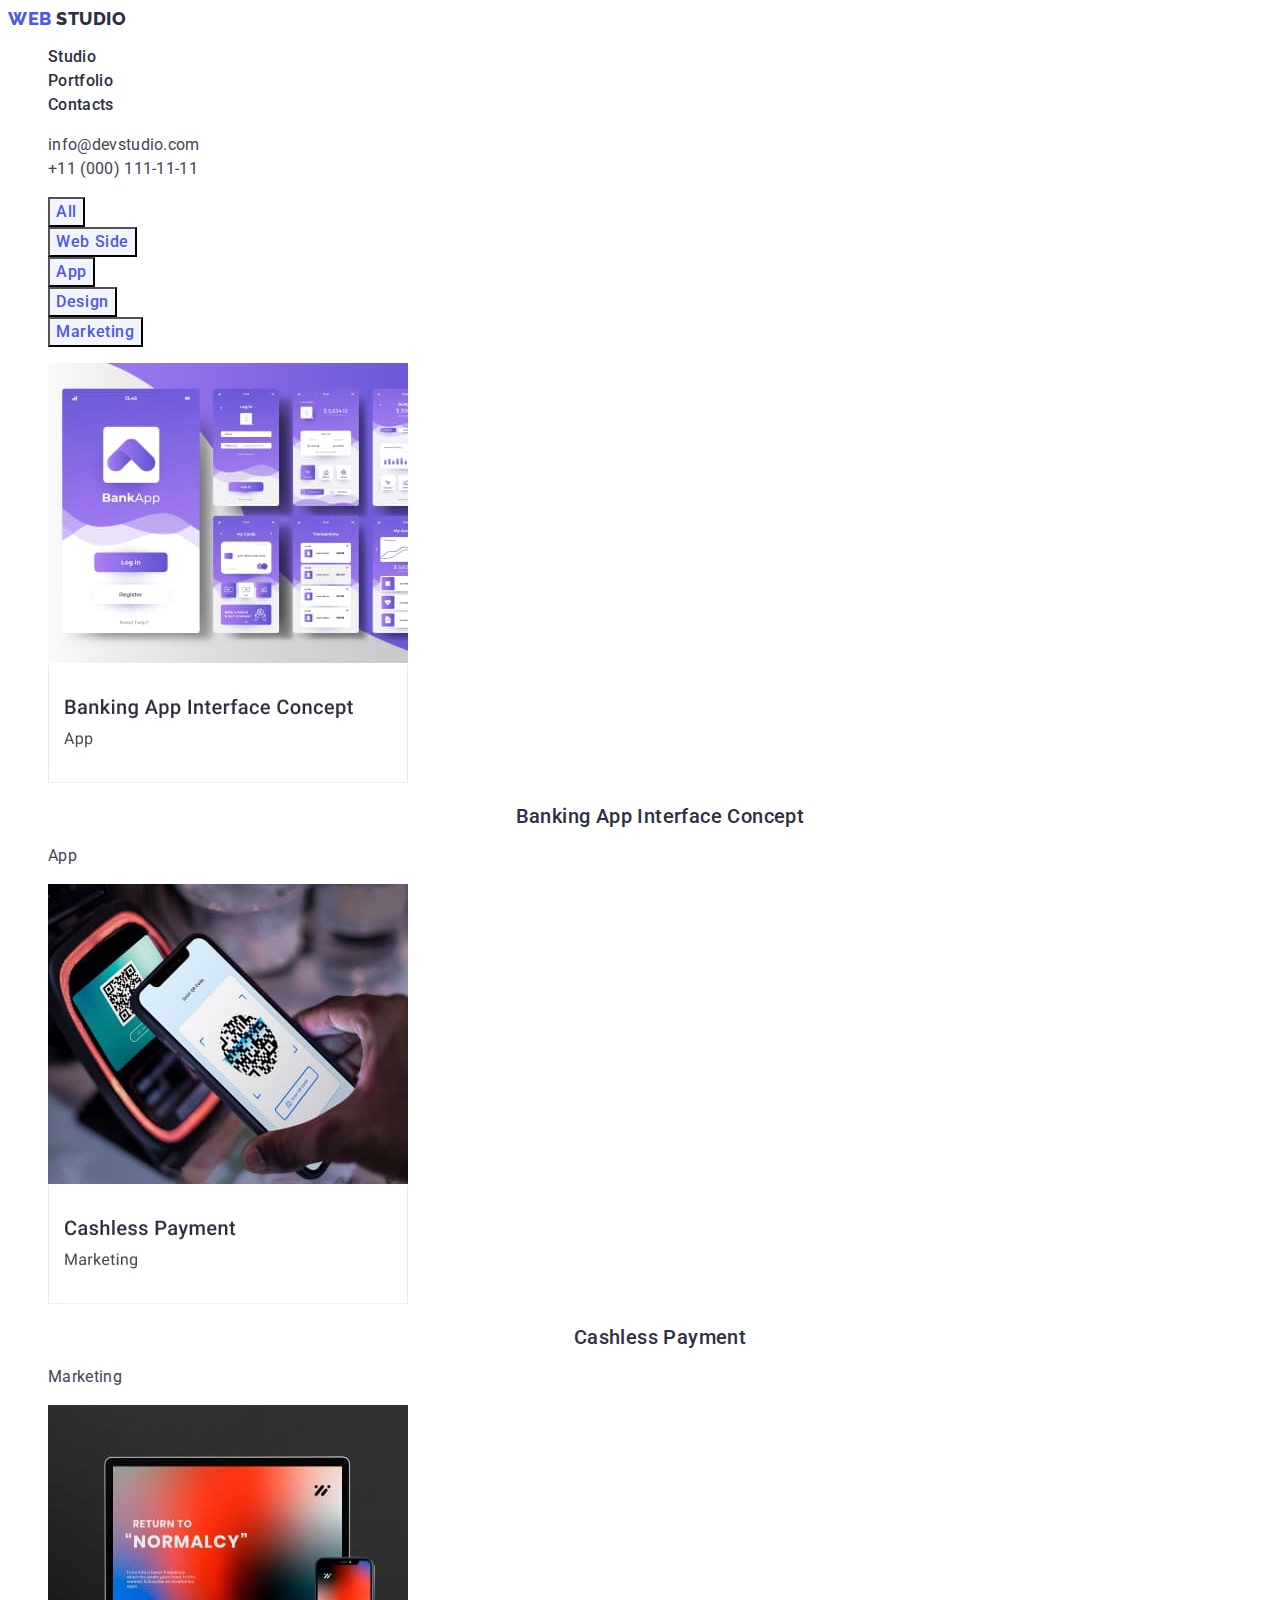
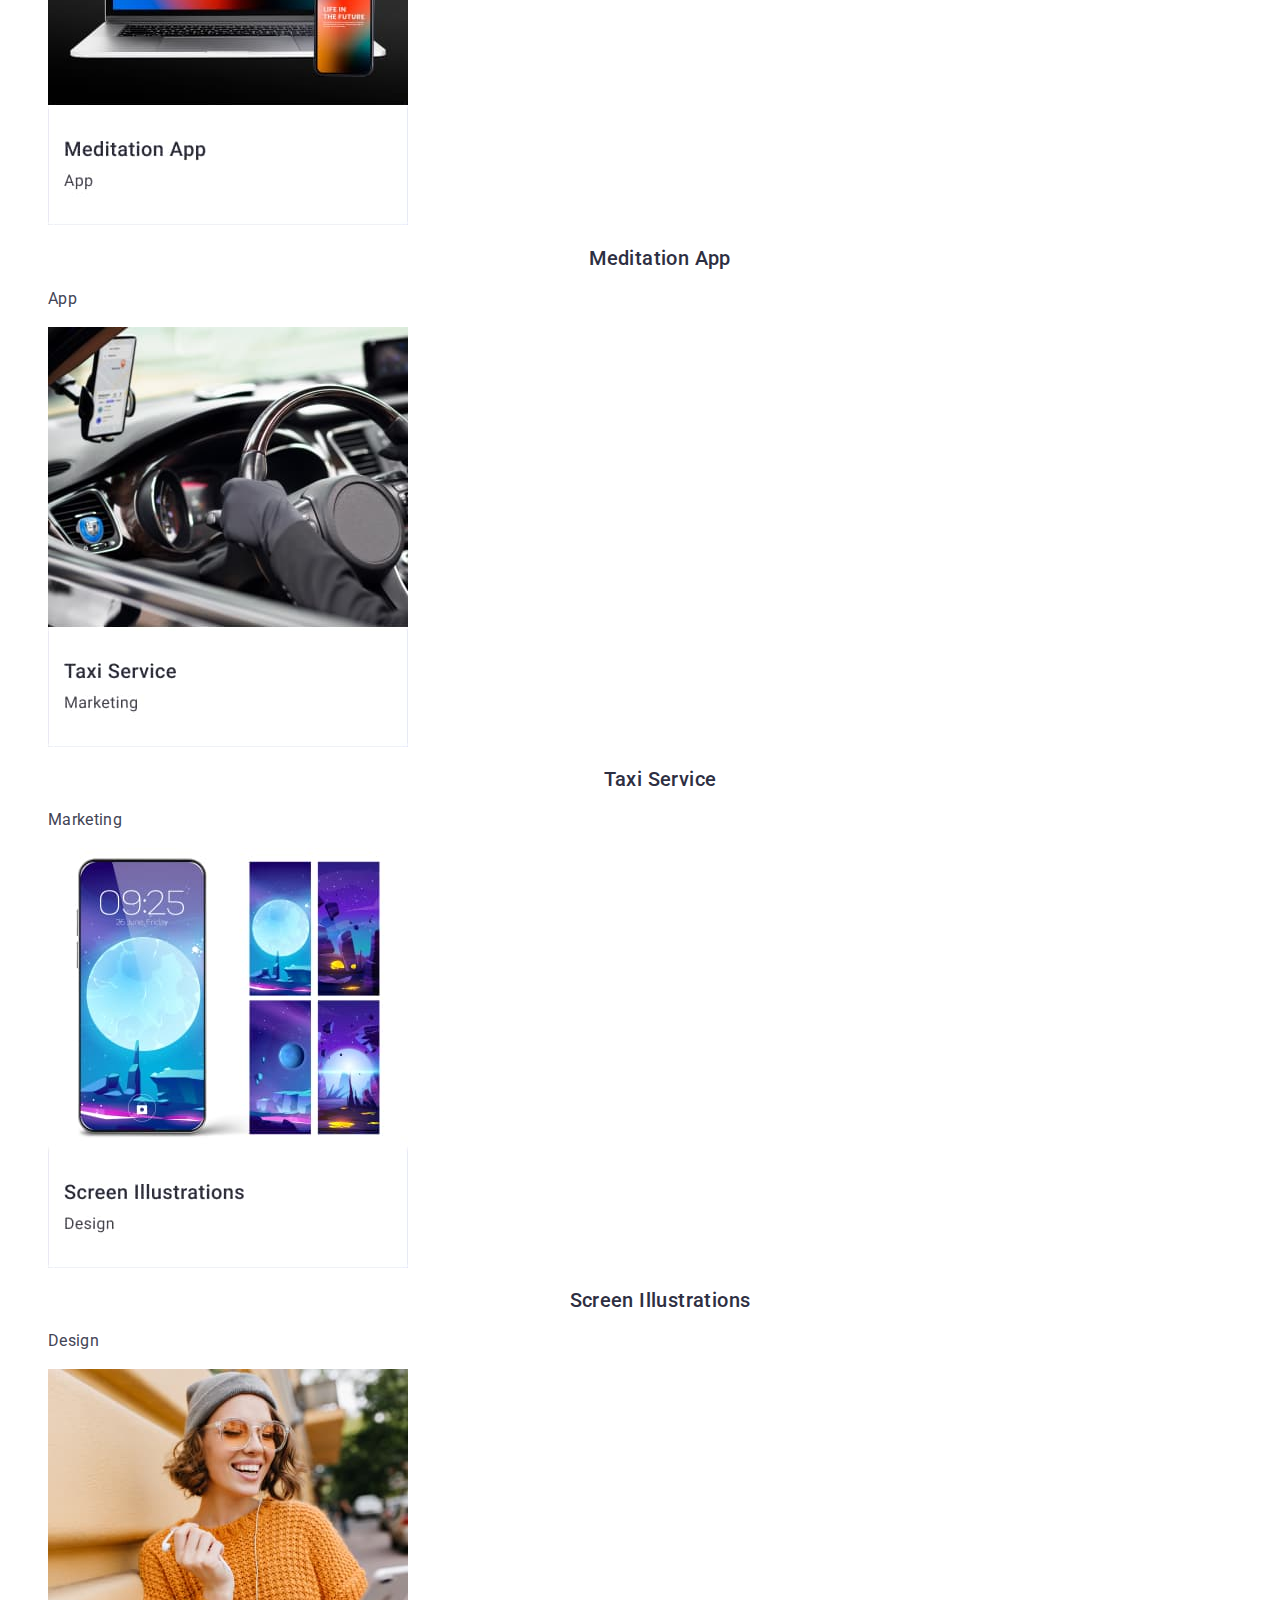
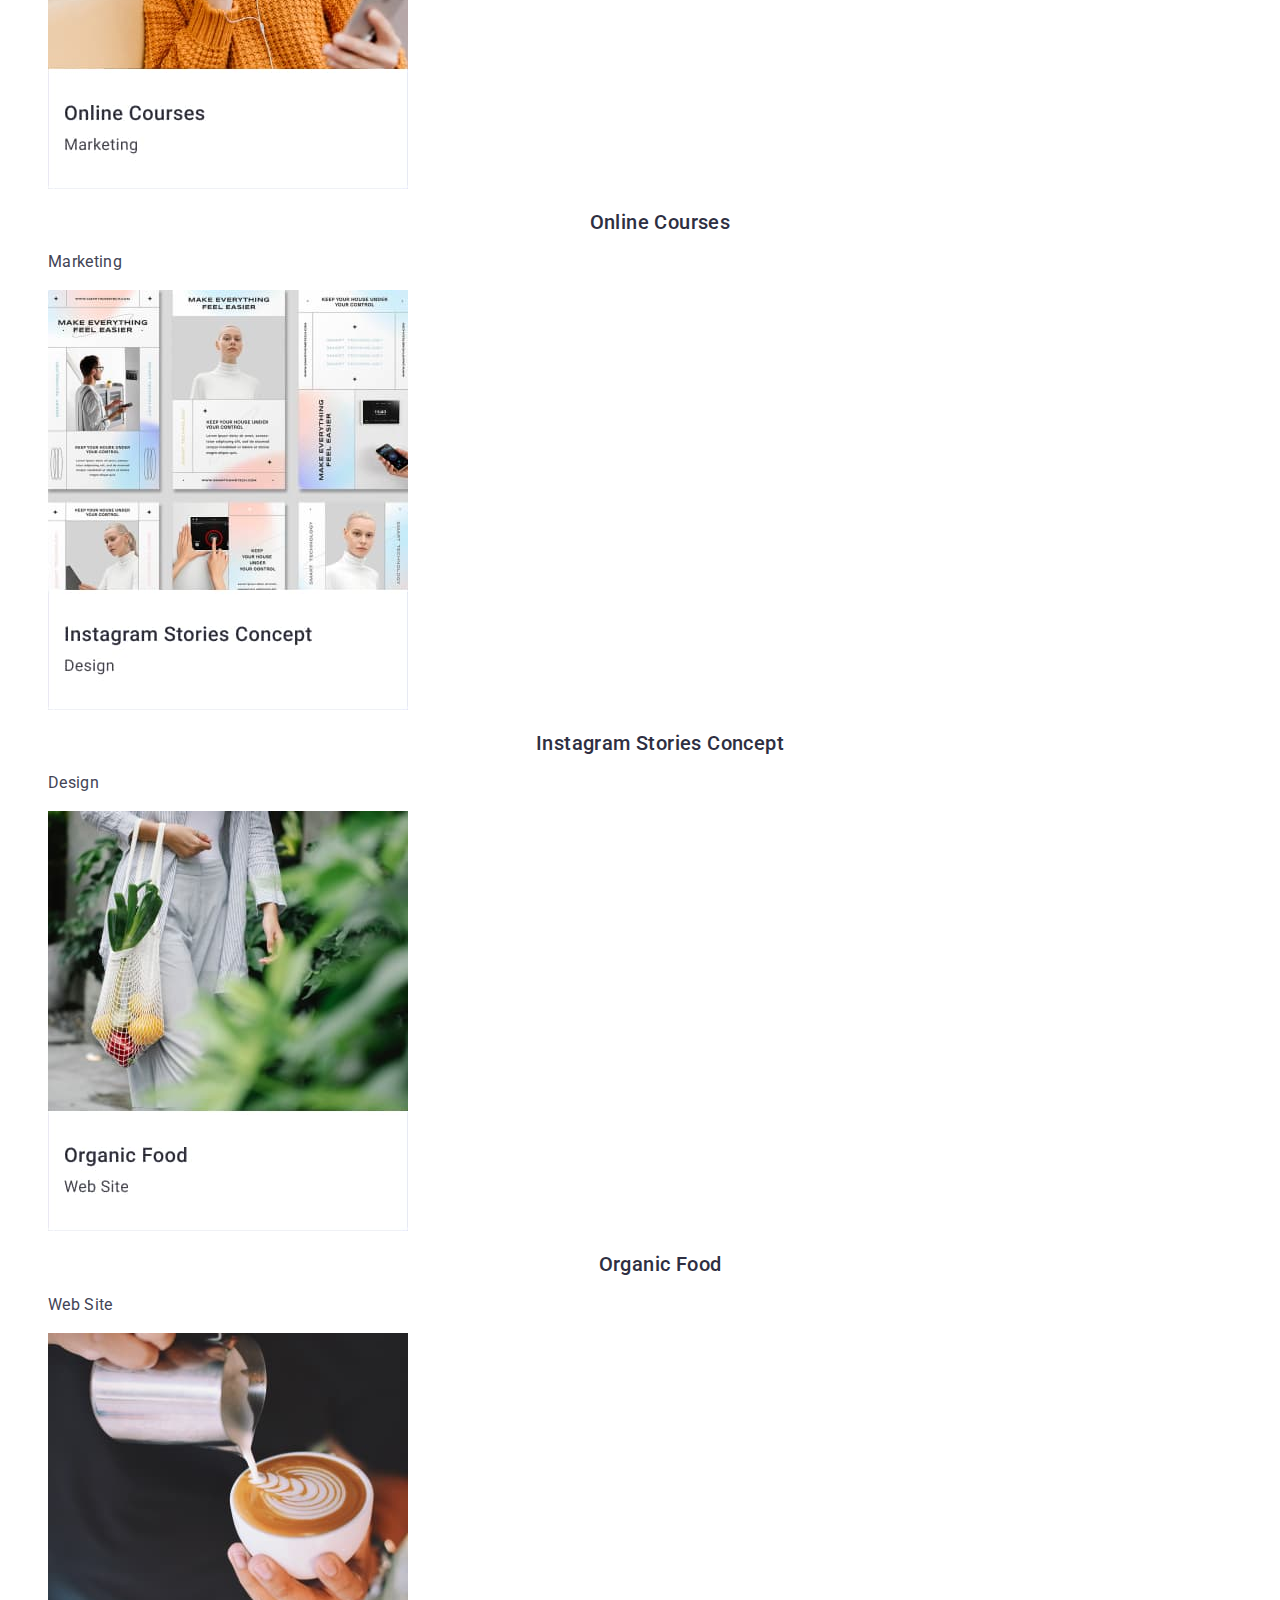
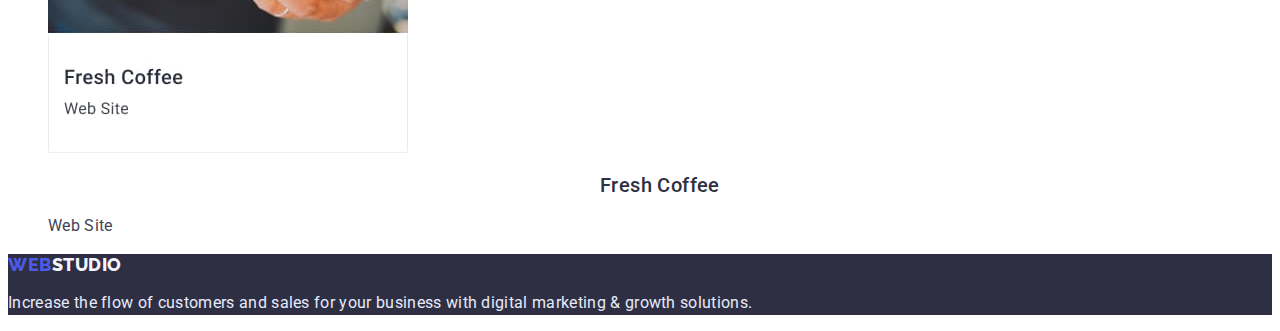
==== commit a92662f4: "choange" ====
--- a/portfolio.html
+++ b/portfolio.html
@@ -54,7 +54,7 @@
         <h1 hidden>portfolio</h1>
         <ul class="list">
           <li><button class="click-button" type="button">All</button></li>
-          <li><button class="click-button" type="button">WebSide</button></li>
+          <li><button class="click-button" type="button">Web Side</button></li>
           <li><button class="click-button" type="button">App</button></li>
           <li><button class="click-button" type="button">Design</button></li>
           <li><button class="click-button" type="button">Marketing</button></li>
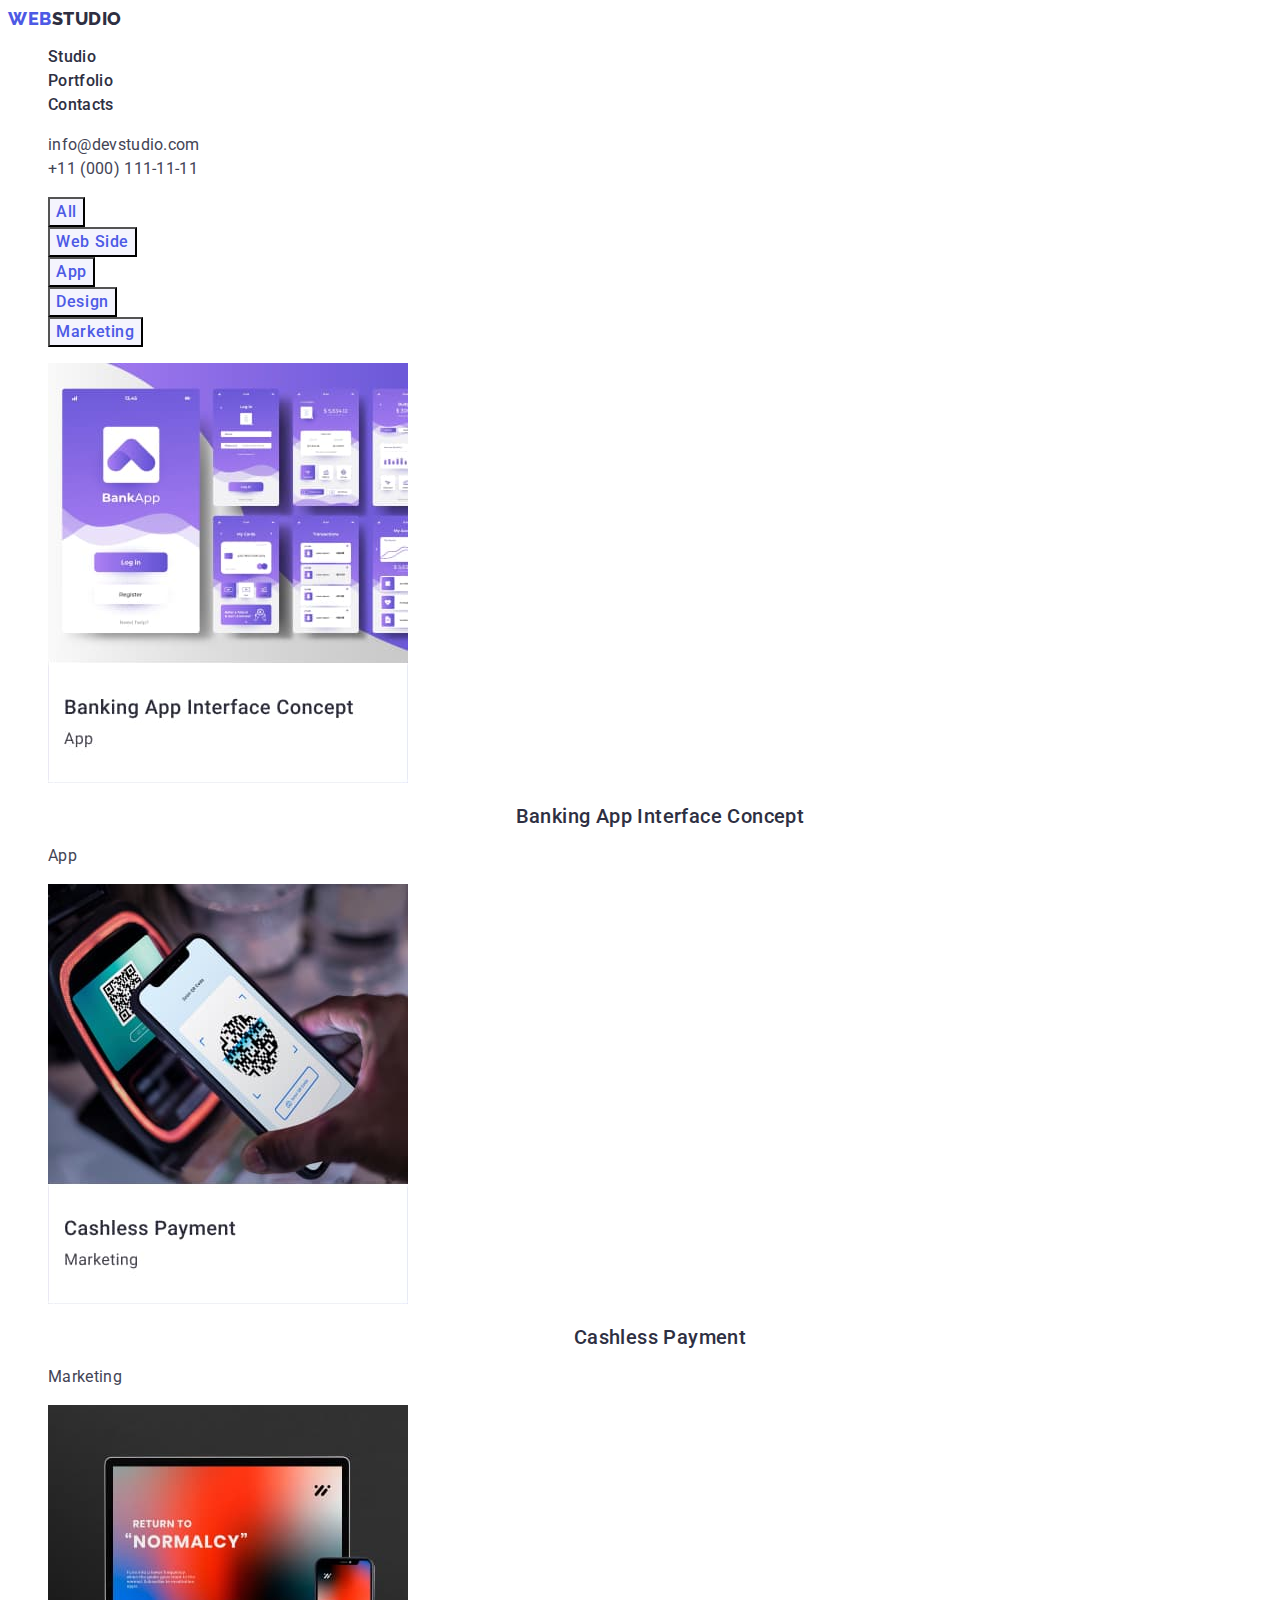
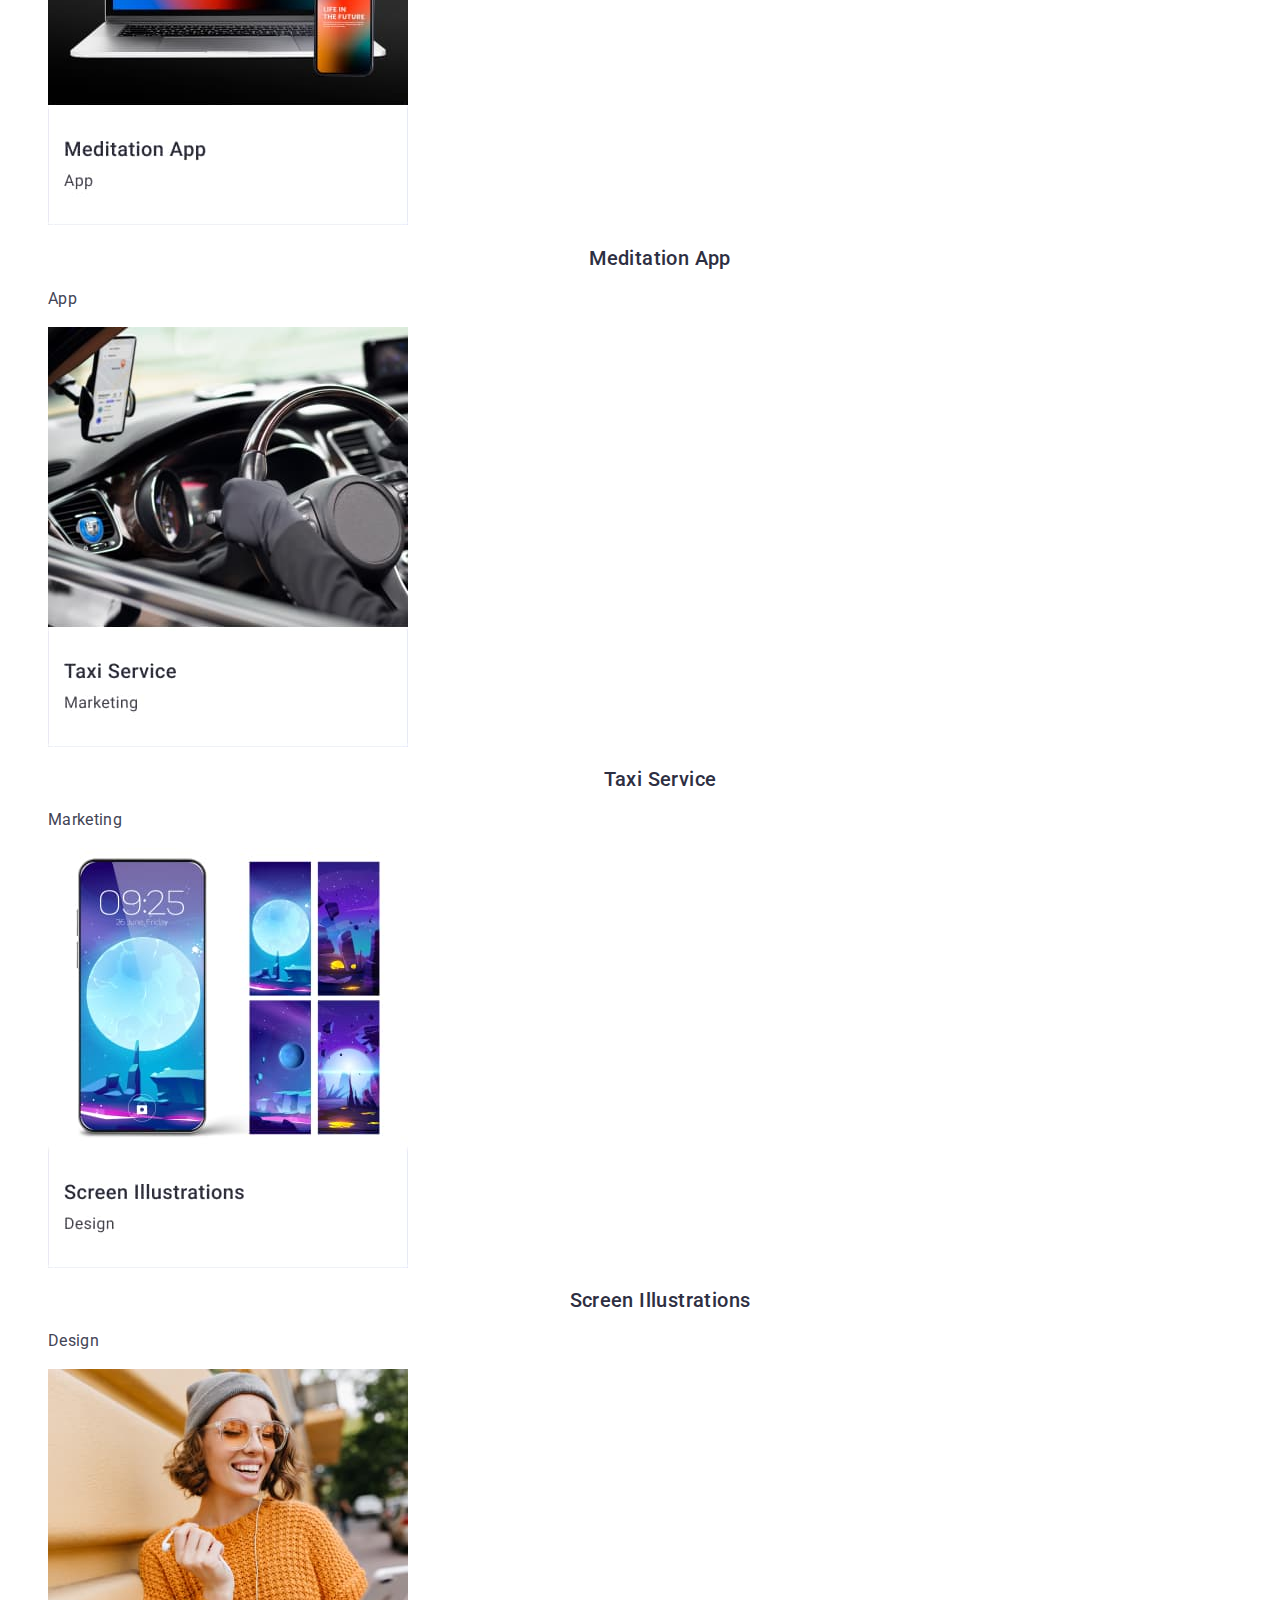
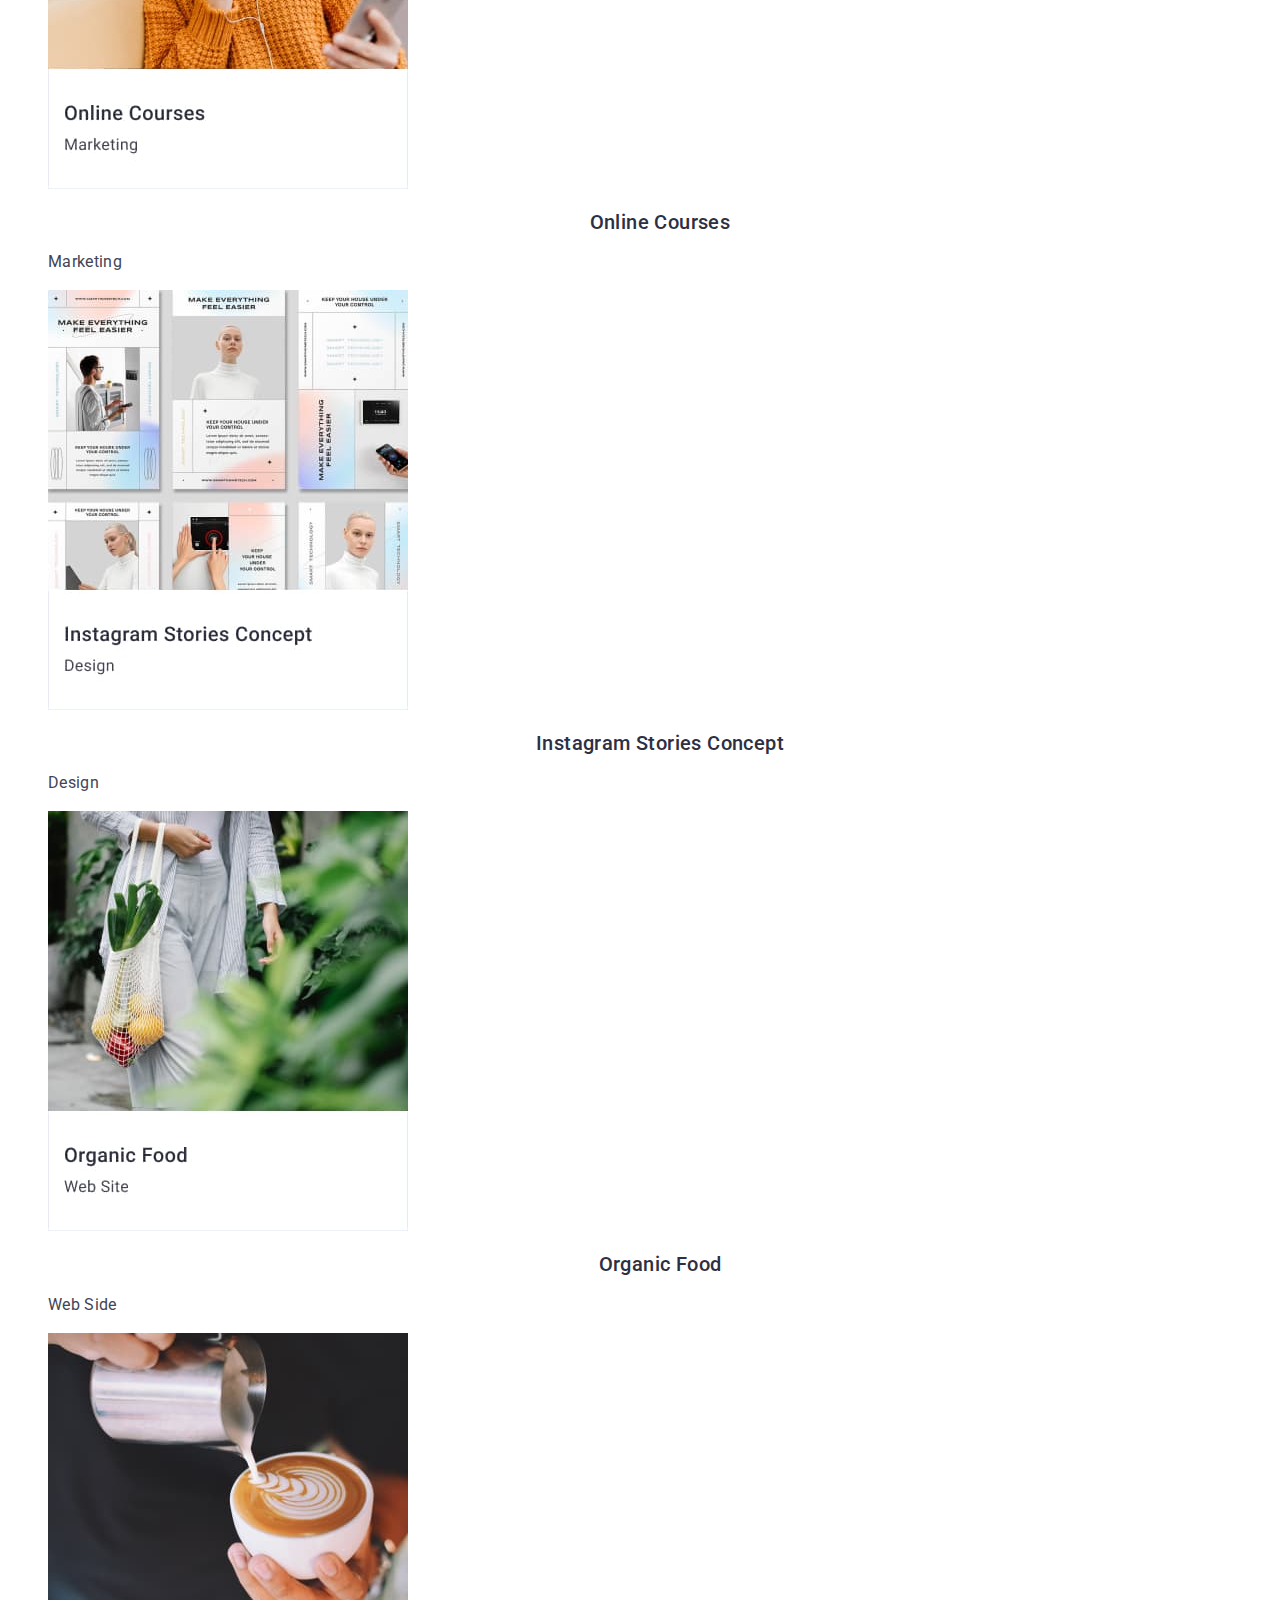
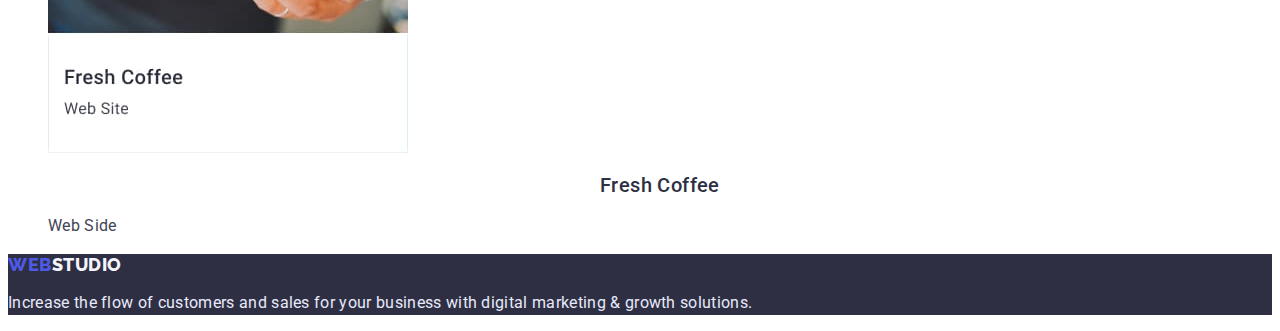
==== commit 518a4dd7: "fgh" ====
--- a/portfolio.html
+++ b/portfolio.html
@@ -17,8 +17,7 @@
     <header>
       <!--NAVIGATION-->
      <nav class="nav">
-        <a class="logo link" href="./index.html">Web
-          <span class="second-logo">Studio</span>
+        <a class="logo link" href="./index.html">Web<span class="second-logo">Studio</span>
         </a>
         <ul class="list">
           <li>
@@ -140,7 +139,7 @@
               alt="Organic Food"
               width="360">
             <h2 class="description-folder">Organic Food</h2>
-            <p class="text">Web Site</p>
+            <p class="text">Web Side</p>
           </a>
           </li>
           <li class="bookmarks">
@@ -149,7 +148,7 @@
               alt="Fresh Coffee"
               width="360">
             <h2 class="description-folder">Fresh Coffee</h2>
-            <p class="text">Web Site</p>
+            <p class="text">Web Side</p>
           </a>
           </li>
         </ul>
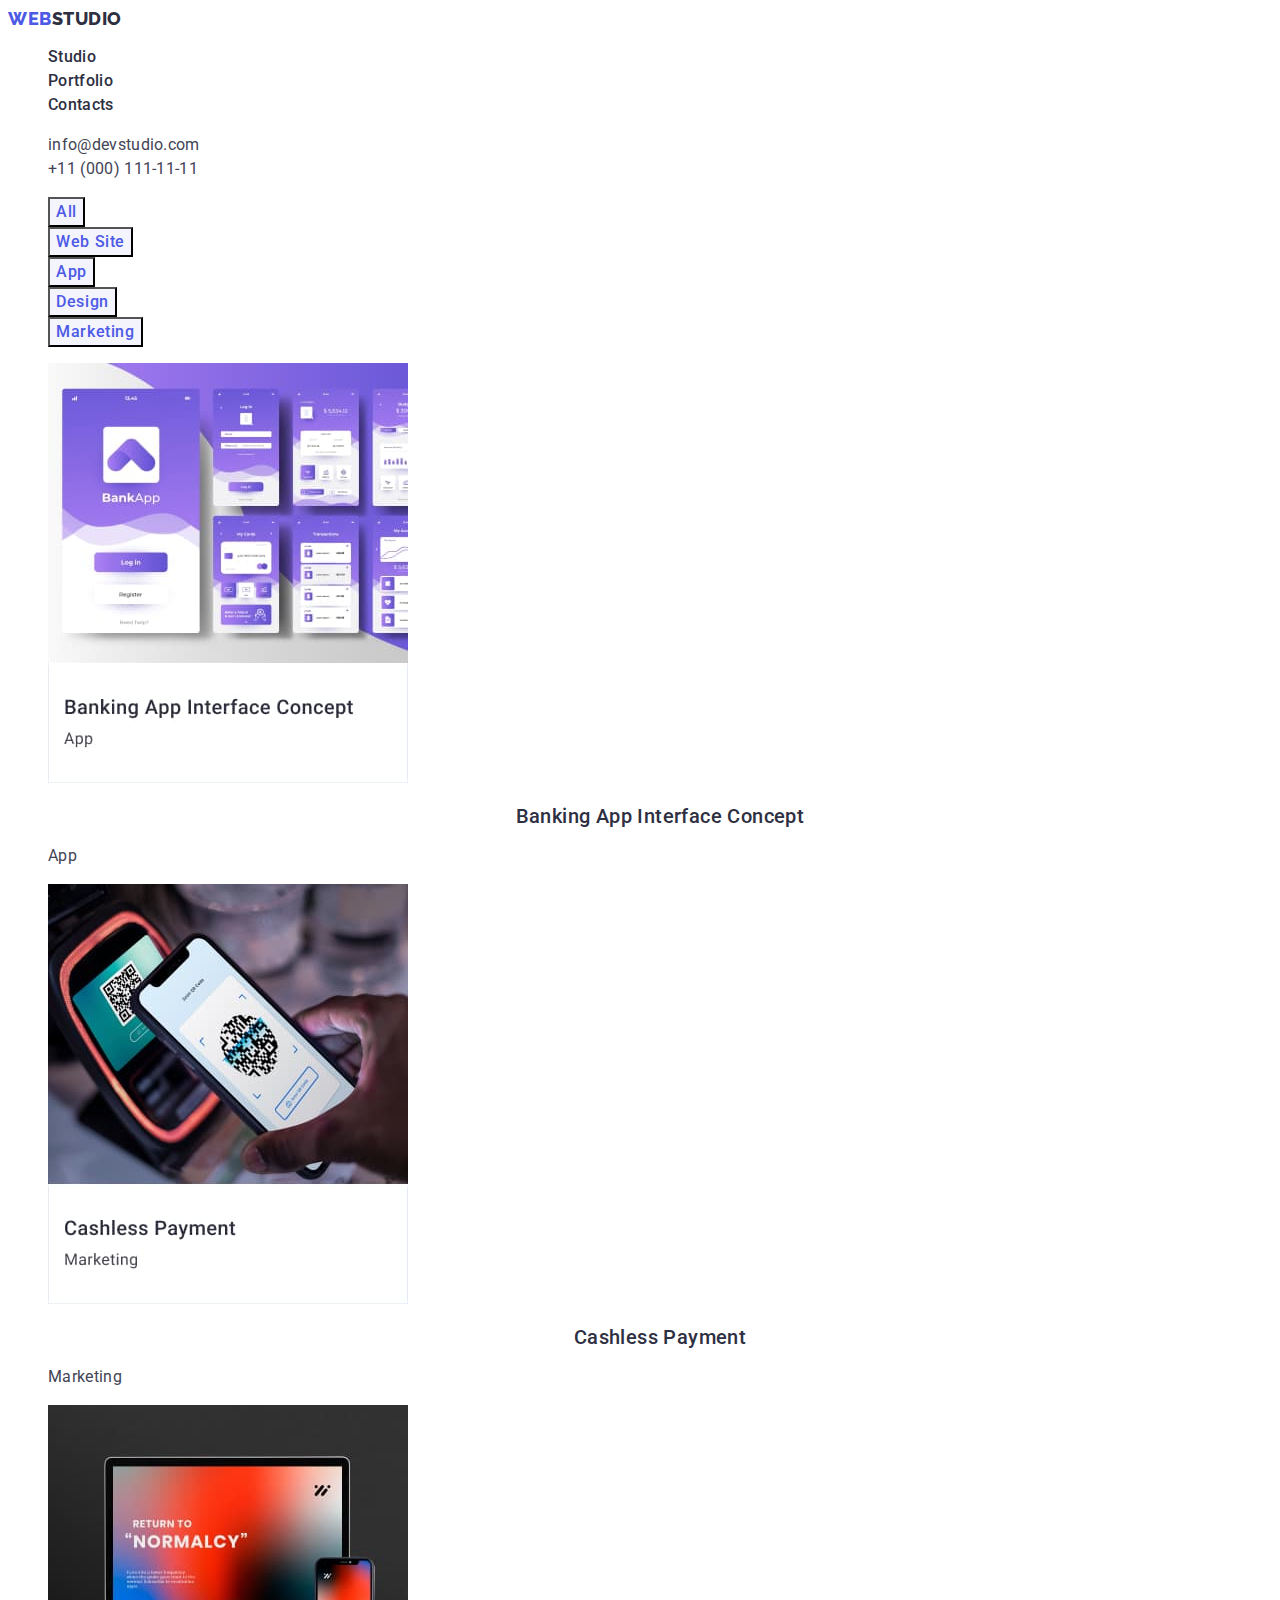
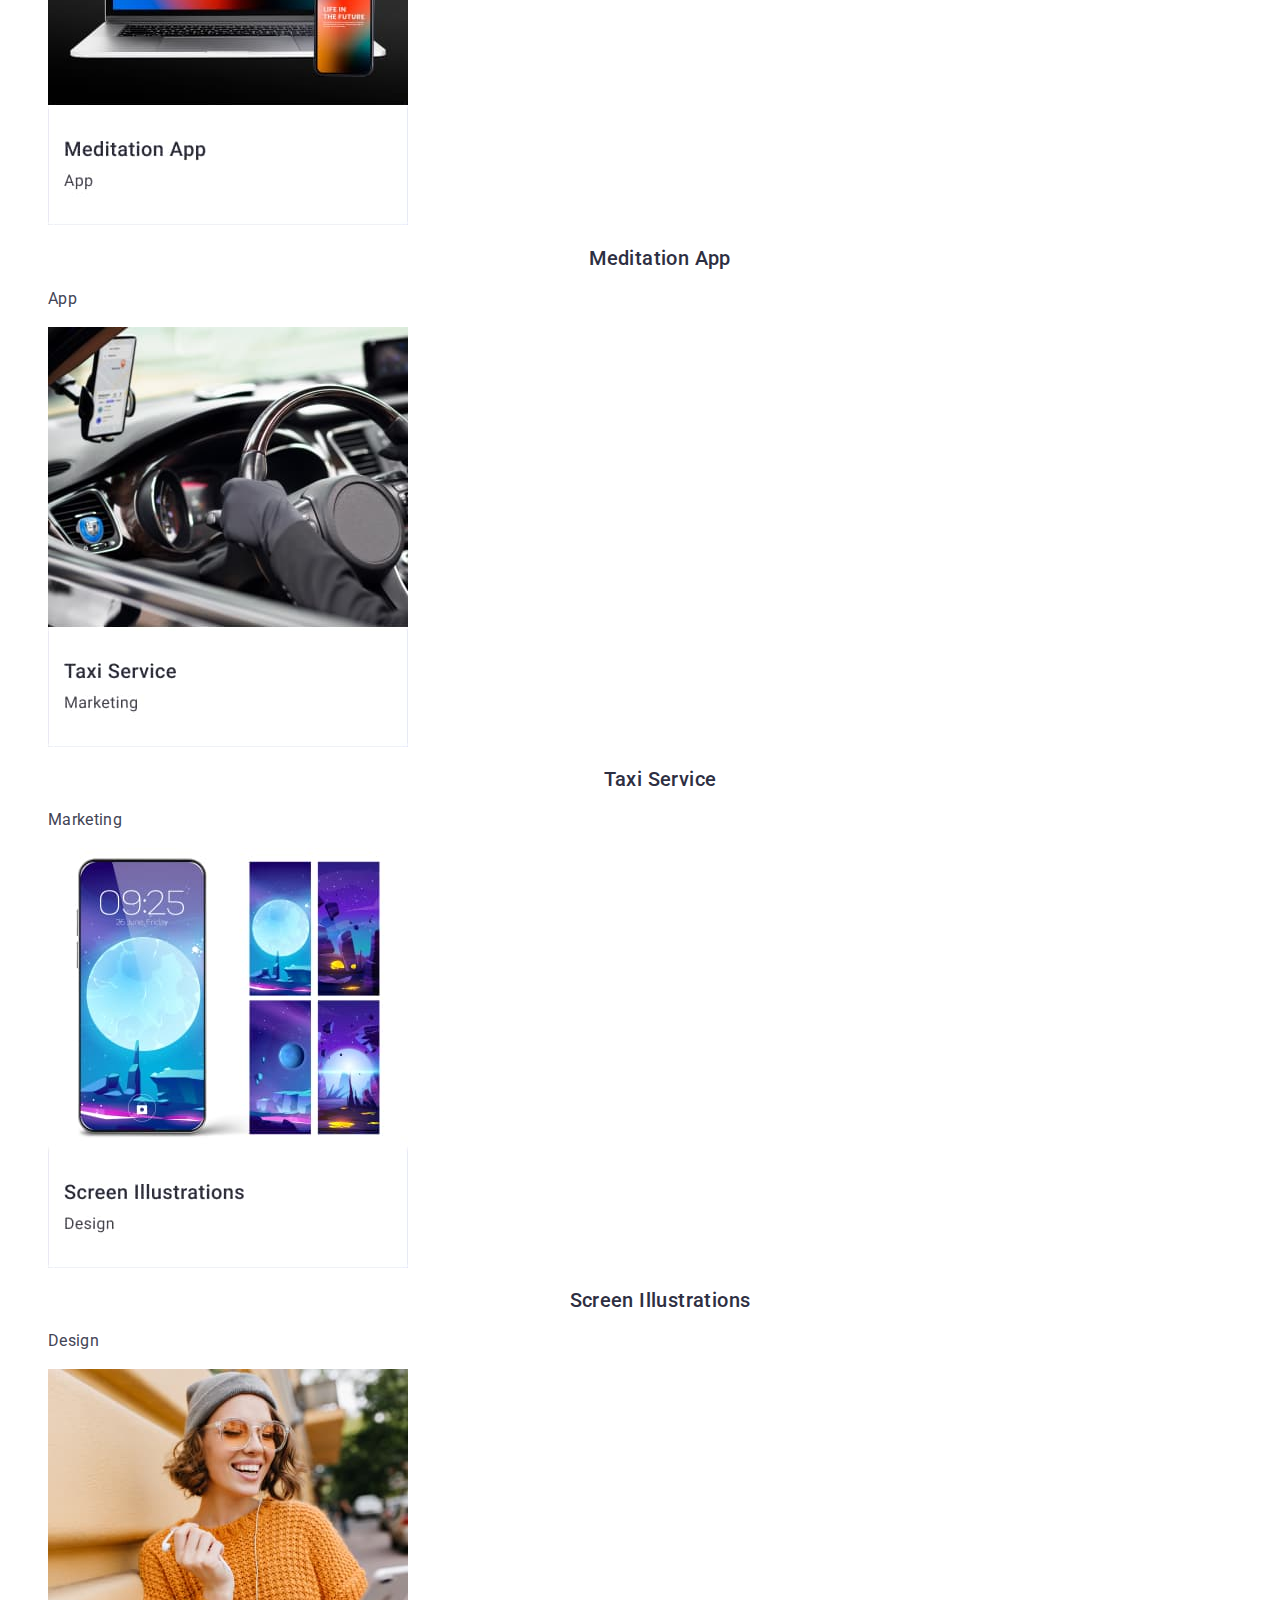
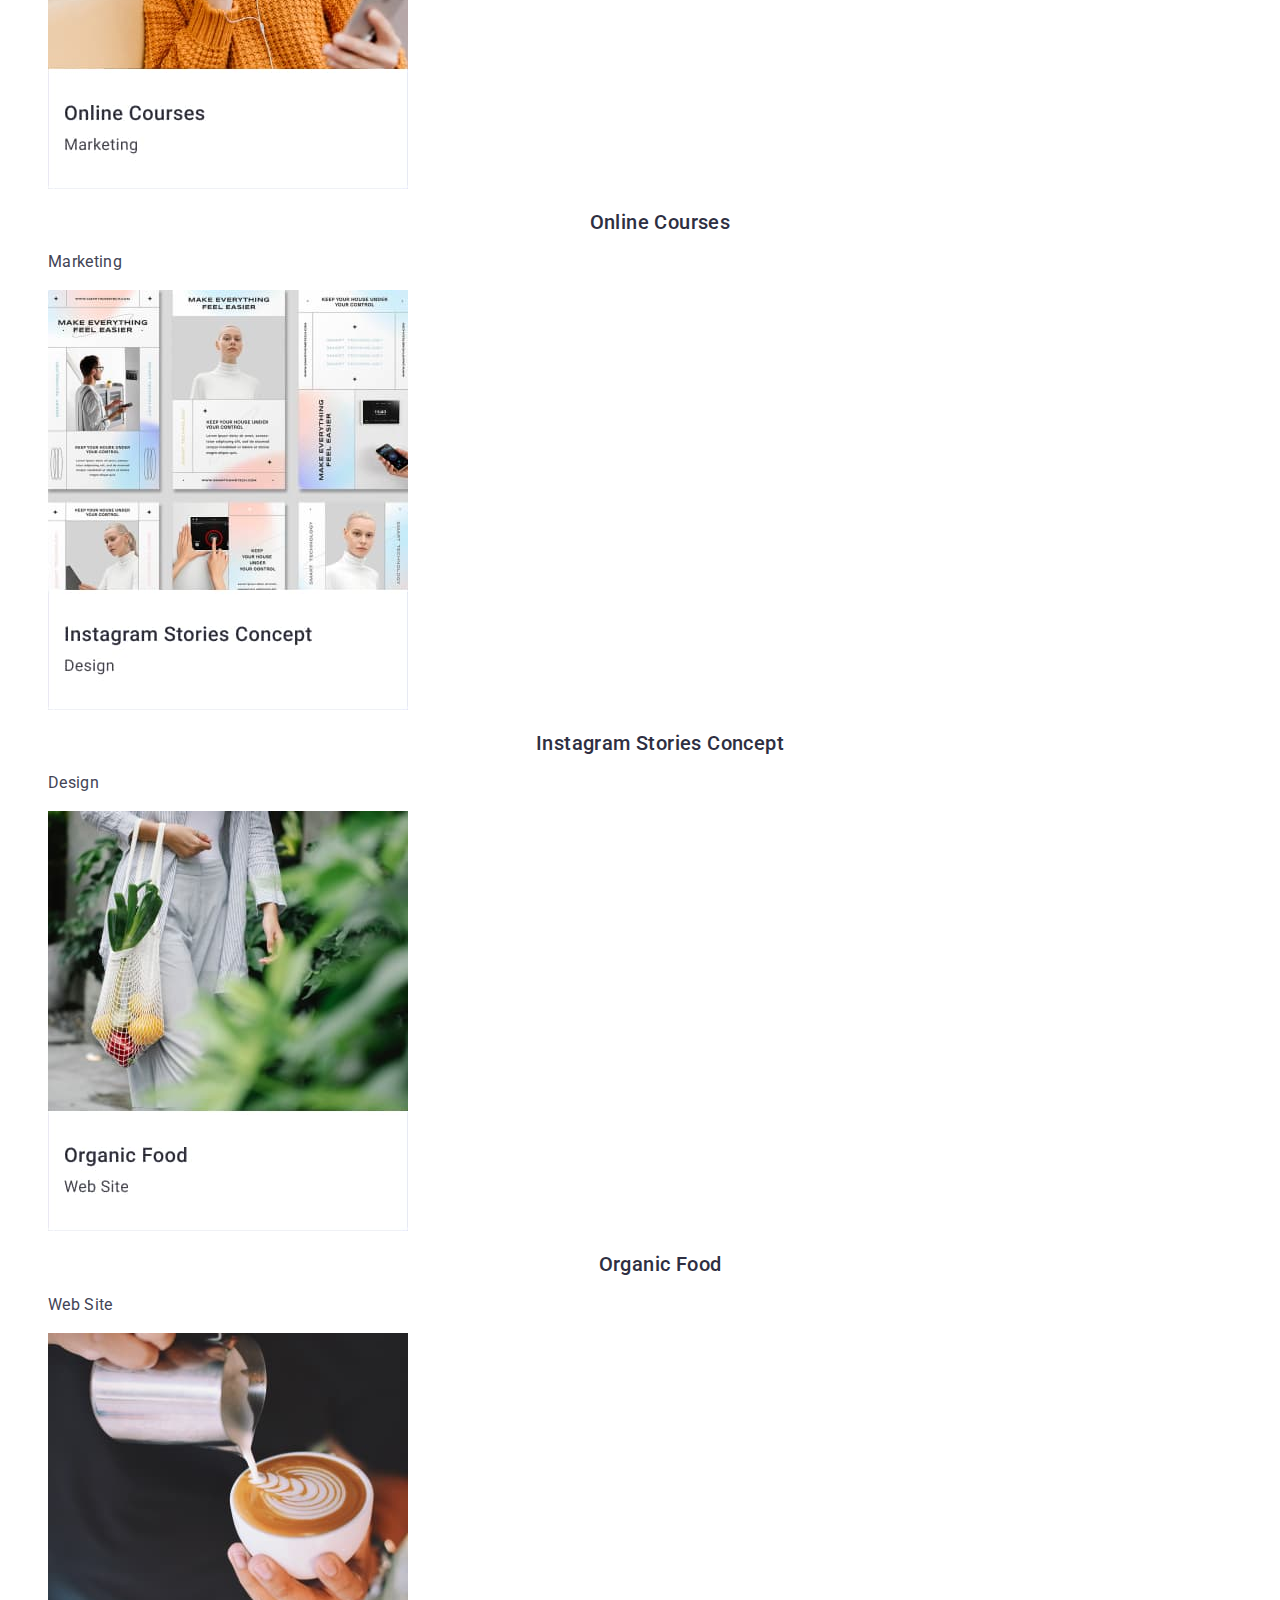
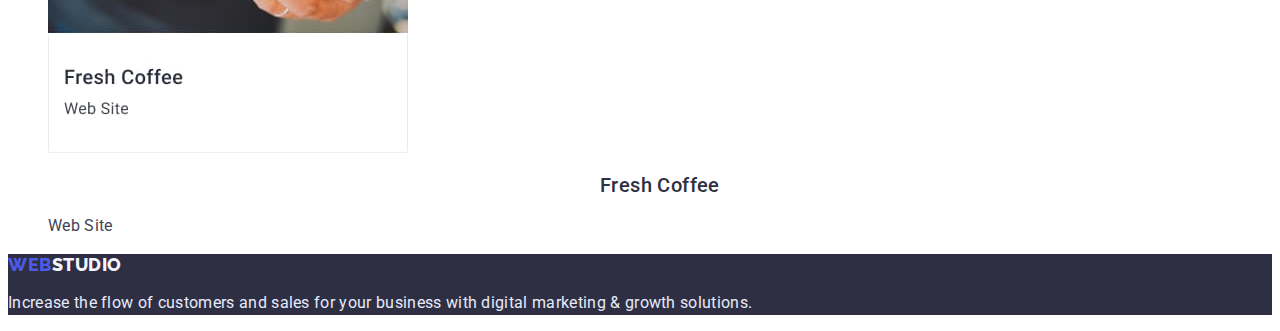
==== commit 7851d5e8: "change" ====
--- a/portfolio.html
+++ b/portfolio.html
@@ -53,7 +53,7 @@
         <h1 hidden>portfolio</h1>
         <ul class="list">
           <li><button class="click-button" type="button">All</button></li>
-          <li><button class="click-button" type="button">Web Side</button></li>
+          <li><button class="click-button" type="button">Web Site</button></li>
           <li><button class="click-button" type="button">App</button></li>
           <li><button class="click-button" type="button">Design</button></li>
           <li><button class="click-button" type="button">Marketing</button></li>
@@ -139,7 +139,7 @@
               alt="Organic Food"
               width="360">
             <h2 class="description-folder">Organic Food</h2>
-            <p class="text">Web Side</p>
+            <p class="text">Web Site</p>
           </a>
           </li>
           <li class="bookmarks">
@@ -148,7 +148,7 @@
               alt="Fresh Coffee"
               width="360">
             <h2 class="description-folder">Fresh Coffee</h2>
-            <p class="text">Web Side</p>
+            <p class="text">Web Site</p>
           </a>
           </li>
         </ul>
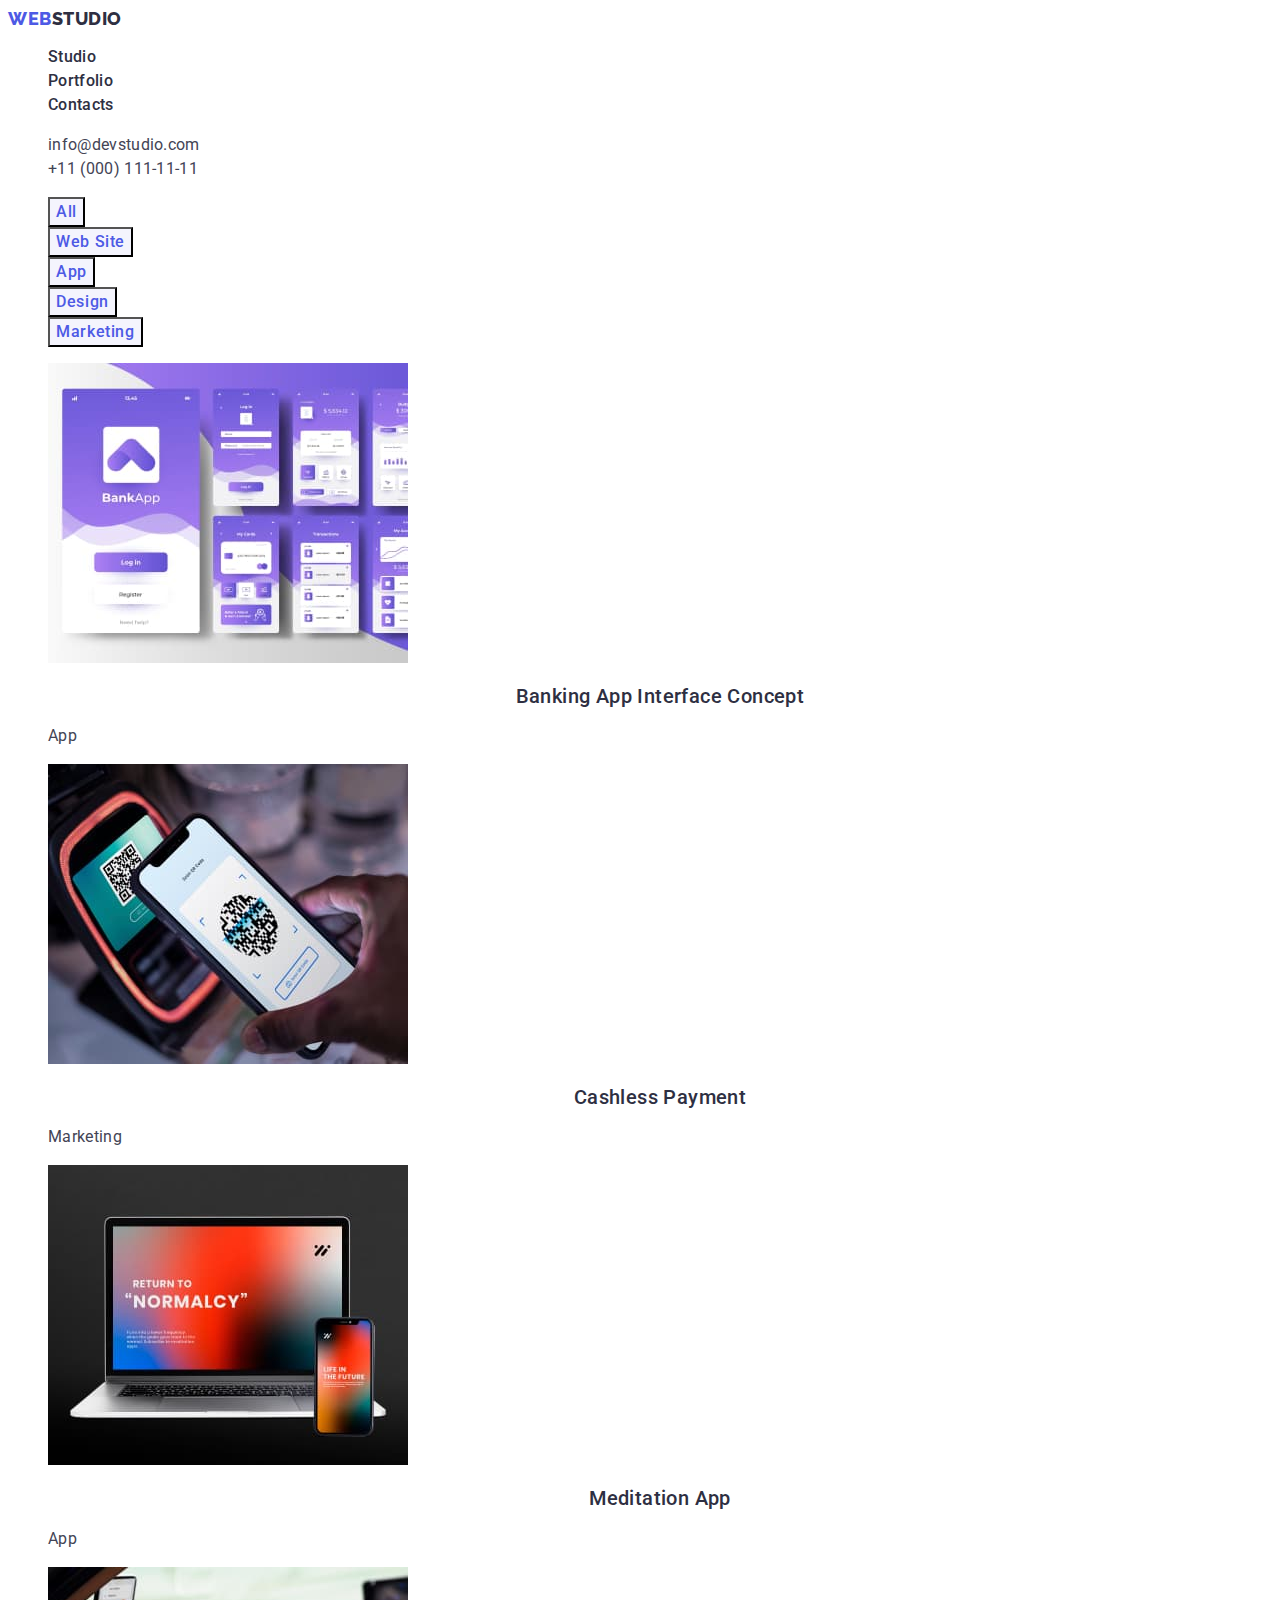
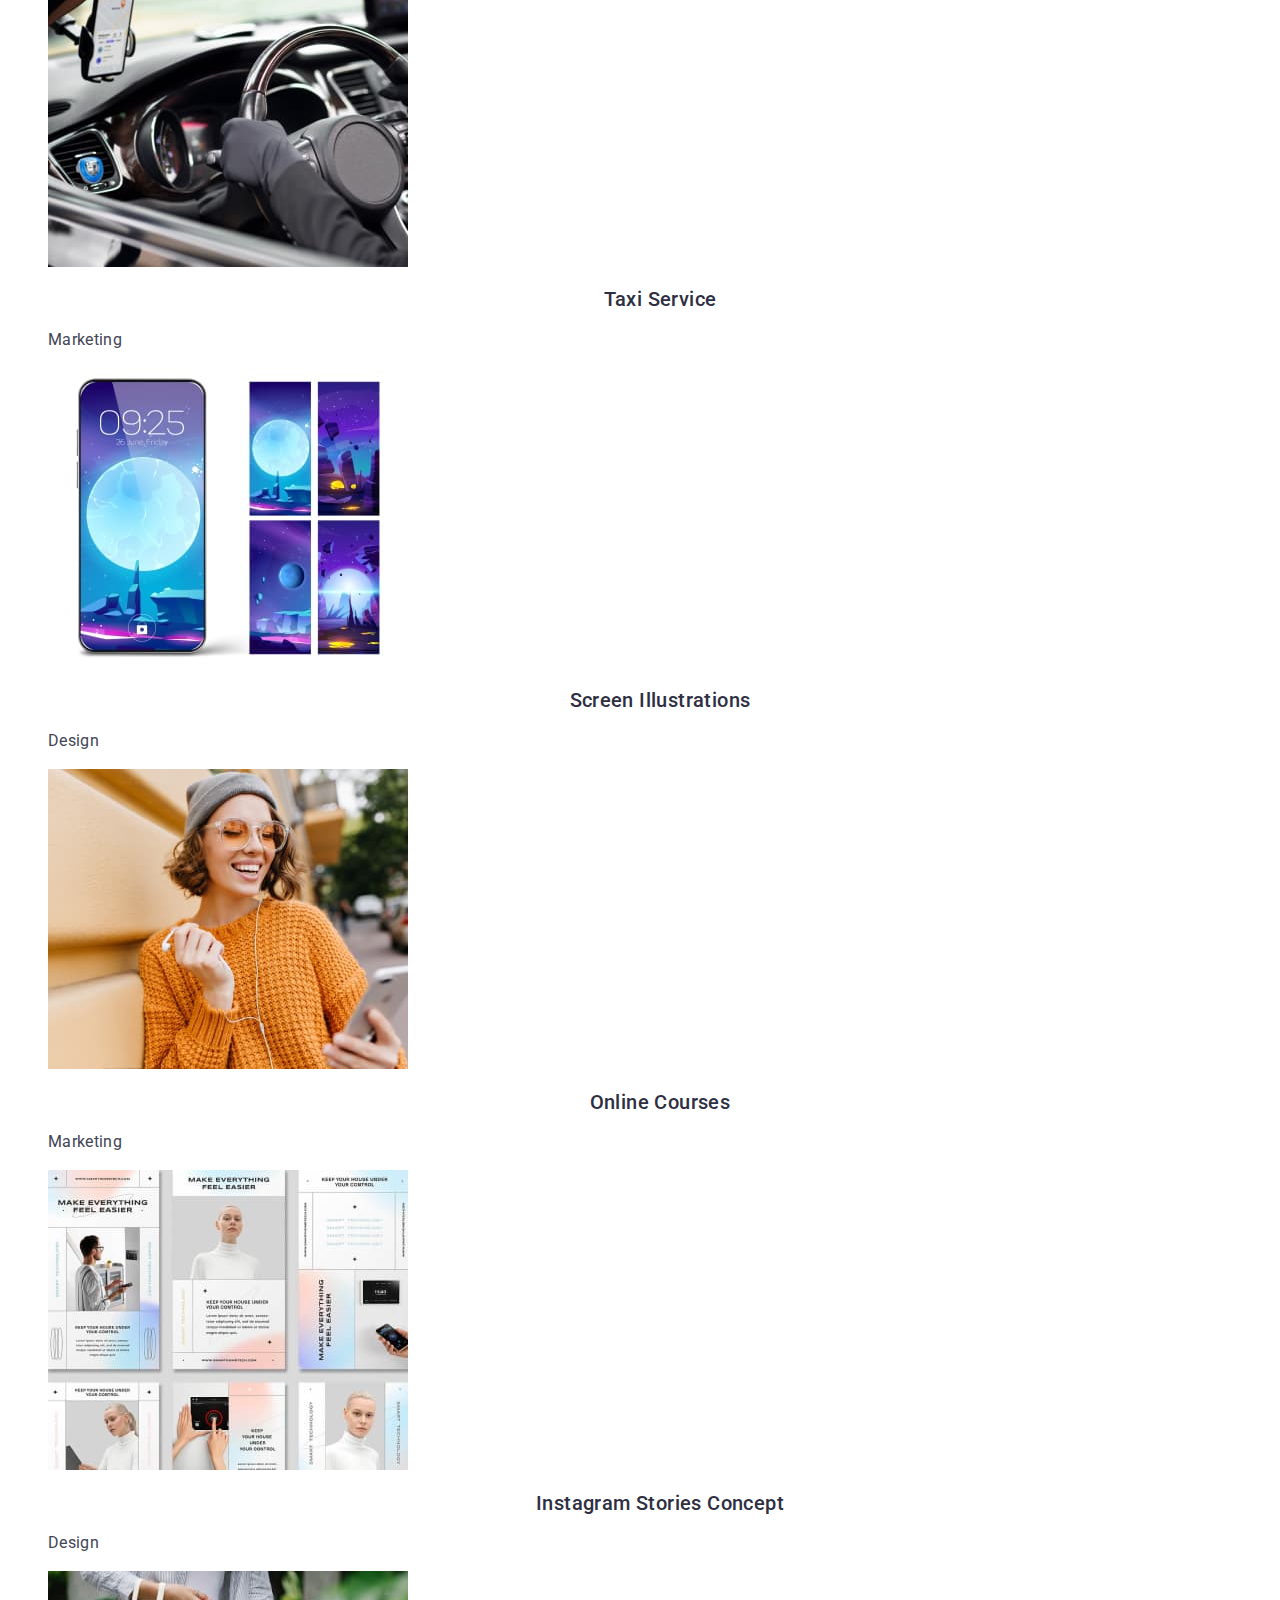
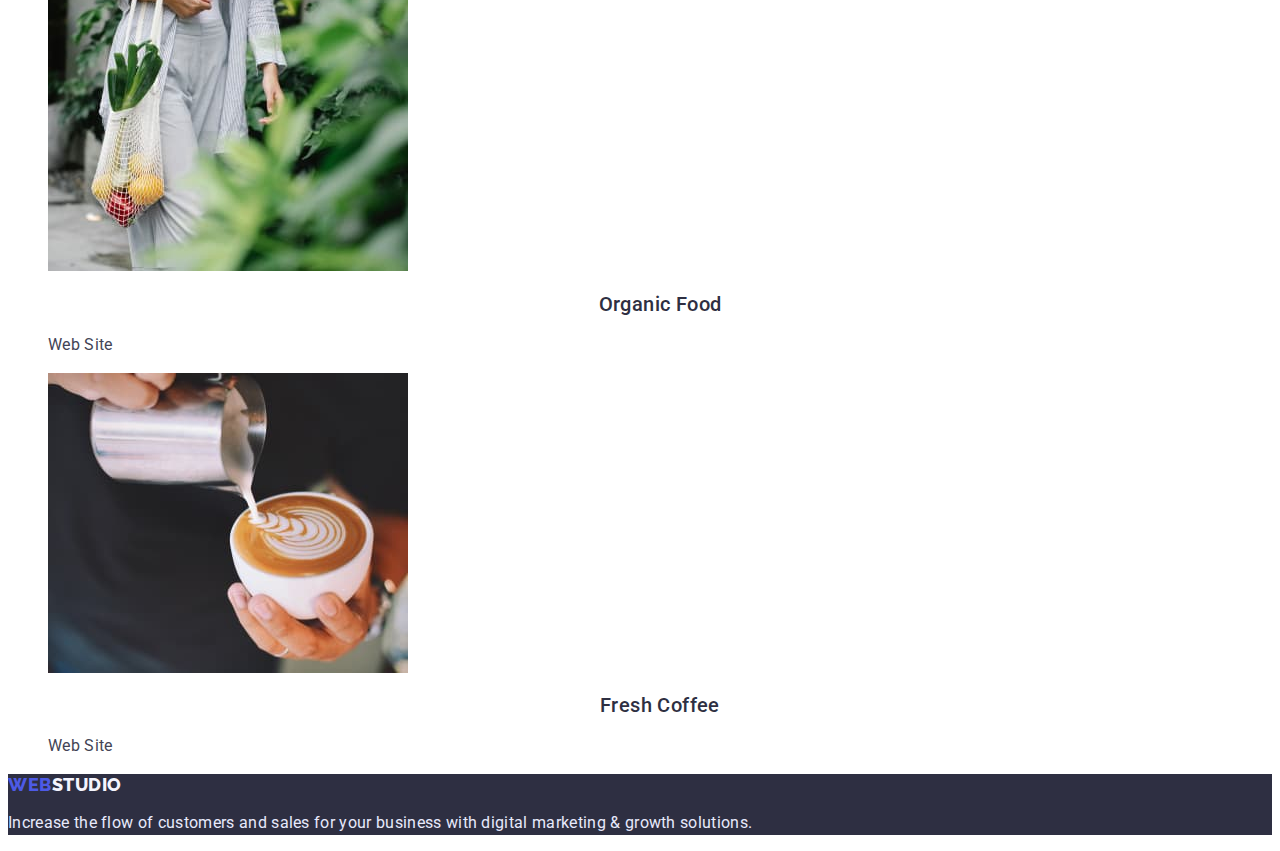
==== commit 0167e26a: "change" ====
--- a/portfolio.html
+++ b/portfolio.html
@@ -64,7 +64,7 @@
         <ul class="list">
            <li class="bookmarks"> 
             <a href="" class="link">
-             <img src="./images/porfolio/pierwsza/banking-app-interface-concept.jpg"
+             <img src="./images/porfolio/banking-app.jpg"
               alt="Banking App Interface Concept"
               width="360">
           <h2 class="description-folder">Banking App Interface Concept</h2>
@@ -74,7 +74,7 @@
           
         <li class="bookmarks"> 
             <a href="" class="link">
-            <img src="./images/porfolio/pierwsza/cashless-payment.jpg"
+            <img src="./images/porfolio/cashless-payment.jpg"
               alt="Cashless Payment"
               width="360">
           <h2 class="description-folder">Cashless Payment</h2>
@@ -85,7 +85,7 @@
         
          <li class="bookmarks"> 
             <a href="" class="link">
-            <img src="./images/porfolio/pierwsza/meditation-app.jpg"
+            <img src="./images/porfolio/meditation-app.jpg"
               alt="Meditation App"
               width="360">
           <h2 class="description-folder">Meditation App</h2>
@@ -95,7 +95,7 @@
 
           <li class="bookmarks">
             <a href="" class="link">
-            <img src="./images/porfolio/druga/taxi-service.jpg"
+            <img src="./images/porfolio/taxi-service.jpg"
               alt="Taxi Service"
               width="360">
             <h2 class="description-folder">Taxi Service</h2>
@@ -105,7 +105,7 @@
           
           <li class="bookmarks">
             <a href="" class="link">
-            <img src="./images/porfolio/druga/screen-illustrations.jpg"
+            <img src="./images/porfolio/screen-illustration.jpg"
               alt="Screen Illustrations"
               width="360">
             
@@ -116,7 +116,7 @@
           
           <li class="bookmarks">
             <a href="" class="link">
-            <img src="./images/porfolio/druga/online-courses.jpg"
+            <img src="./images/porfolio/online-courses.jpg"
               alt="Online Courses"
               width="360">
             <h2 class="description-folder">Online Courses</h2>
@@ -126,7 +126,7 @@
 
           <li class="bookmarks">
             <a href="" class="link">
-            <img src="./images/porfolio/trzecia/instagram-stories-concept.jpg"
+            <img src="./images/porfolio/instagram-stories.jpg"
               alt="Instagram Stories Concept"
               width="360">
             <h2 class="description-folder">Instagram Stories Concept</h2>
@@ -135,7 +135,7 @@
           </li>
           <li class="bookmarks">
             <a href="" class="link">
-            <img src="./images/porfolio/trzecia/organic-food.jpg"
+            <img src="./images/porfolio/organic-food (1).jpg"
               alt="Organic Food"
               width="360">
             <h2 class="description-folder">Organic Food</h2>
@@ -144,7 +144,7 @@
           </li>
           <li class="bookmarks">
             <a href="" class="link">
-            <img src="./images/porfolio/trzecia/fresh-coffee.jpg"
+            <img src="./images/porfolio/fresh-coffee.jpg"
               alt="Fresh Coffee"
               width="360">
             <h2 class="description-folder">Fresh Coffee</h2>
